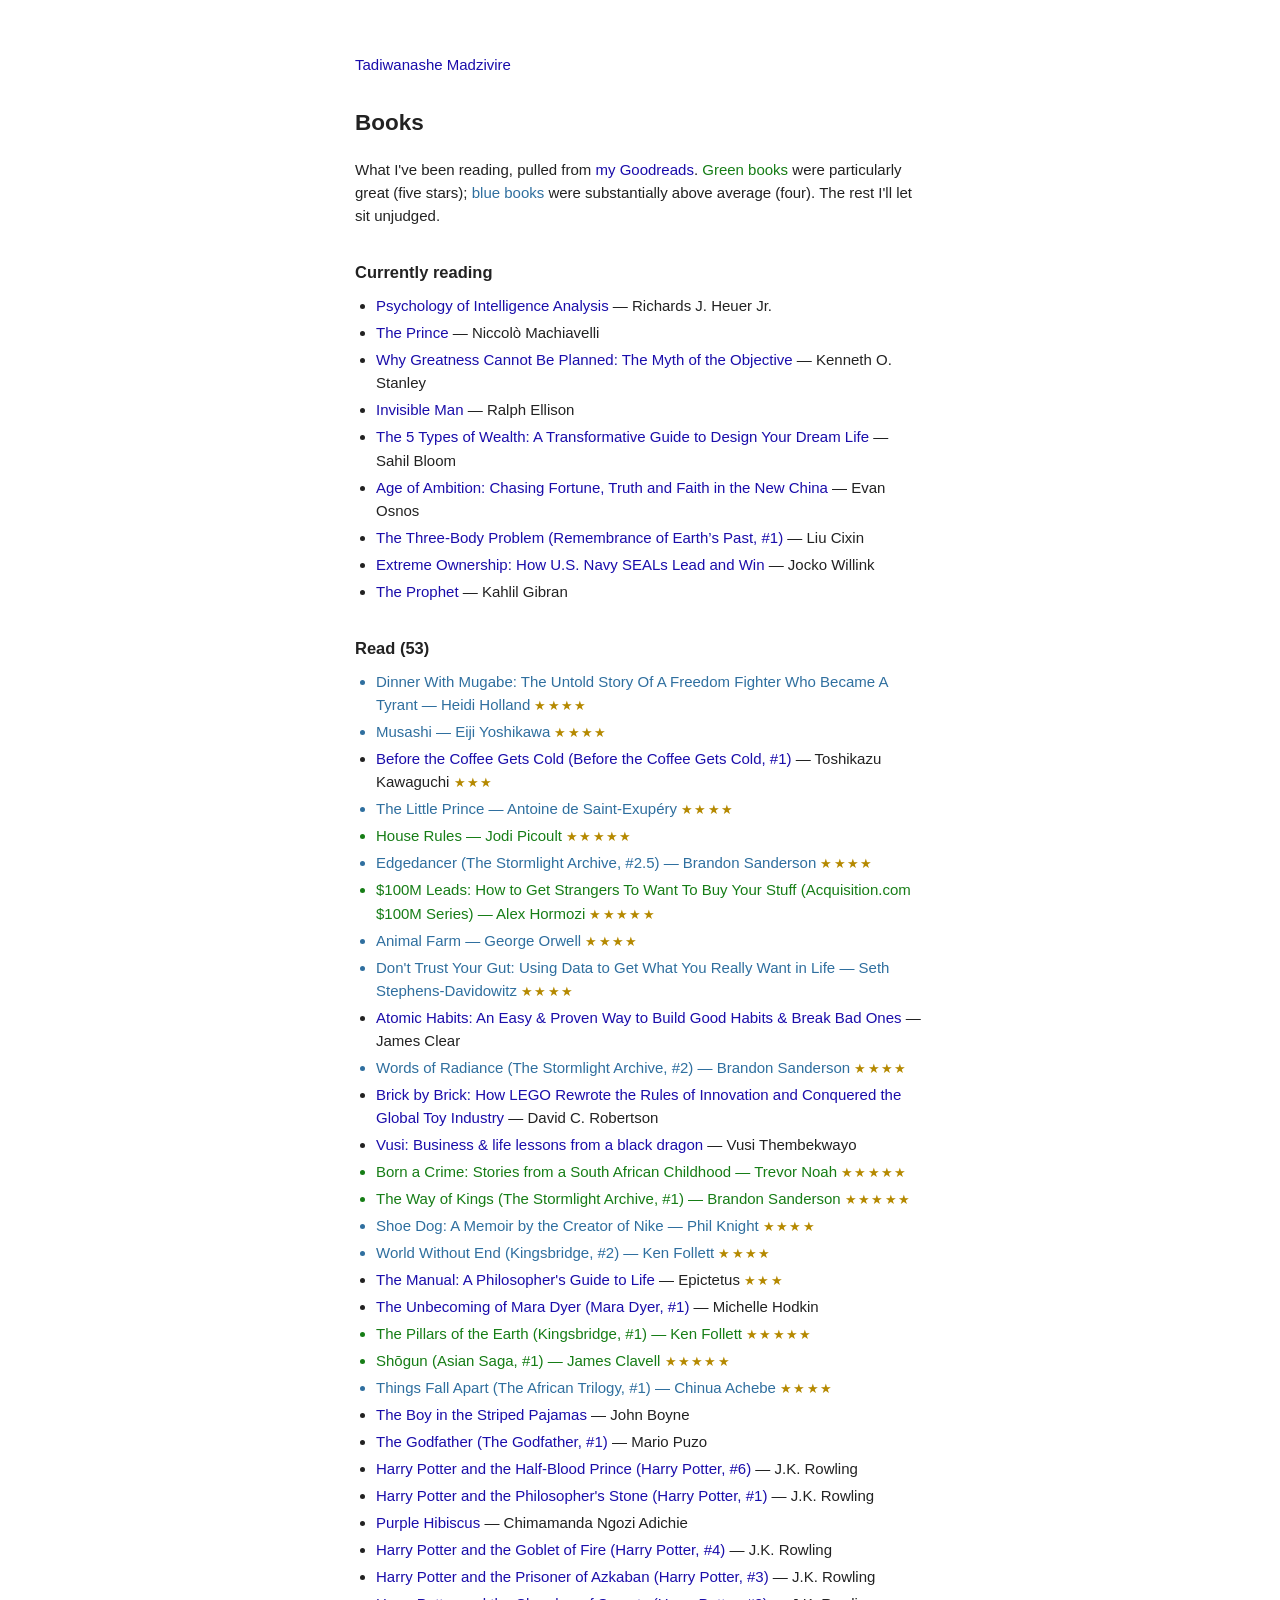
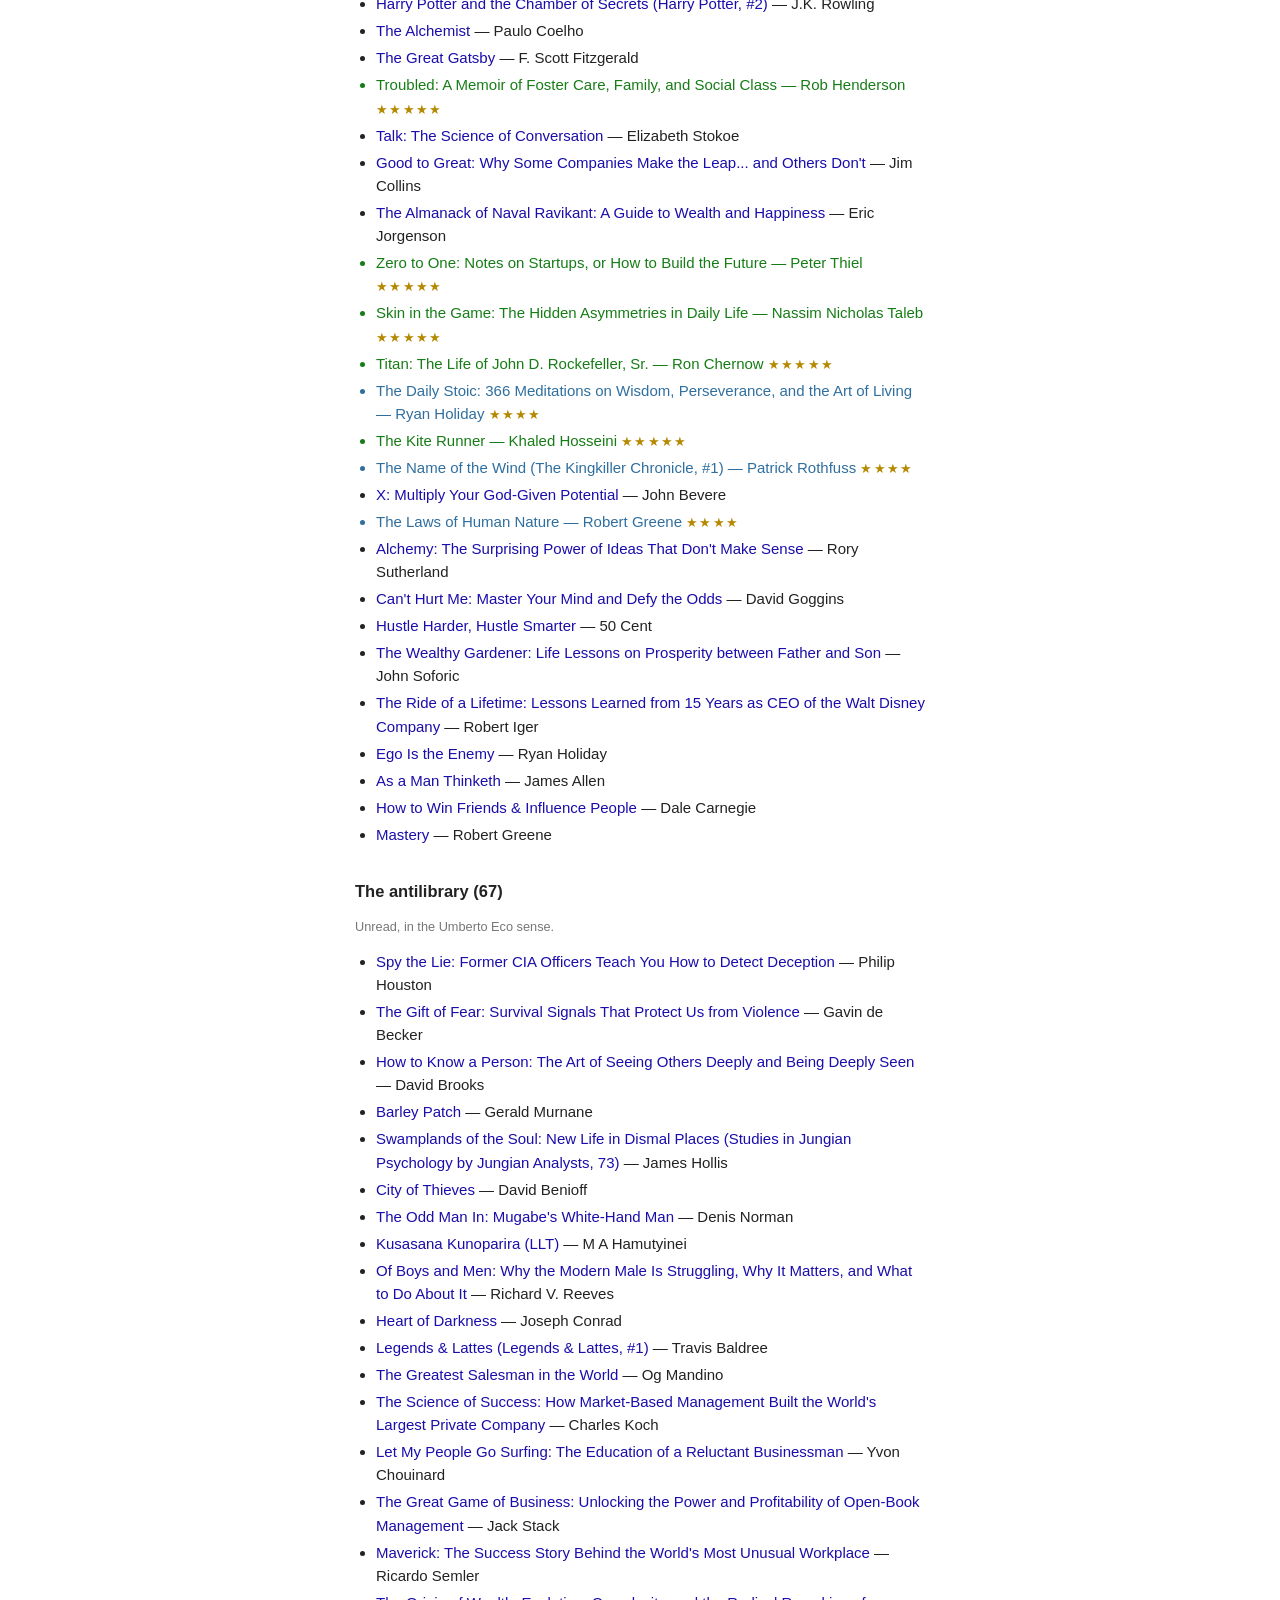
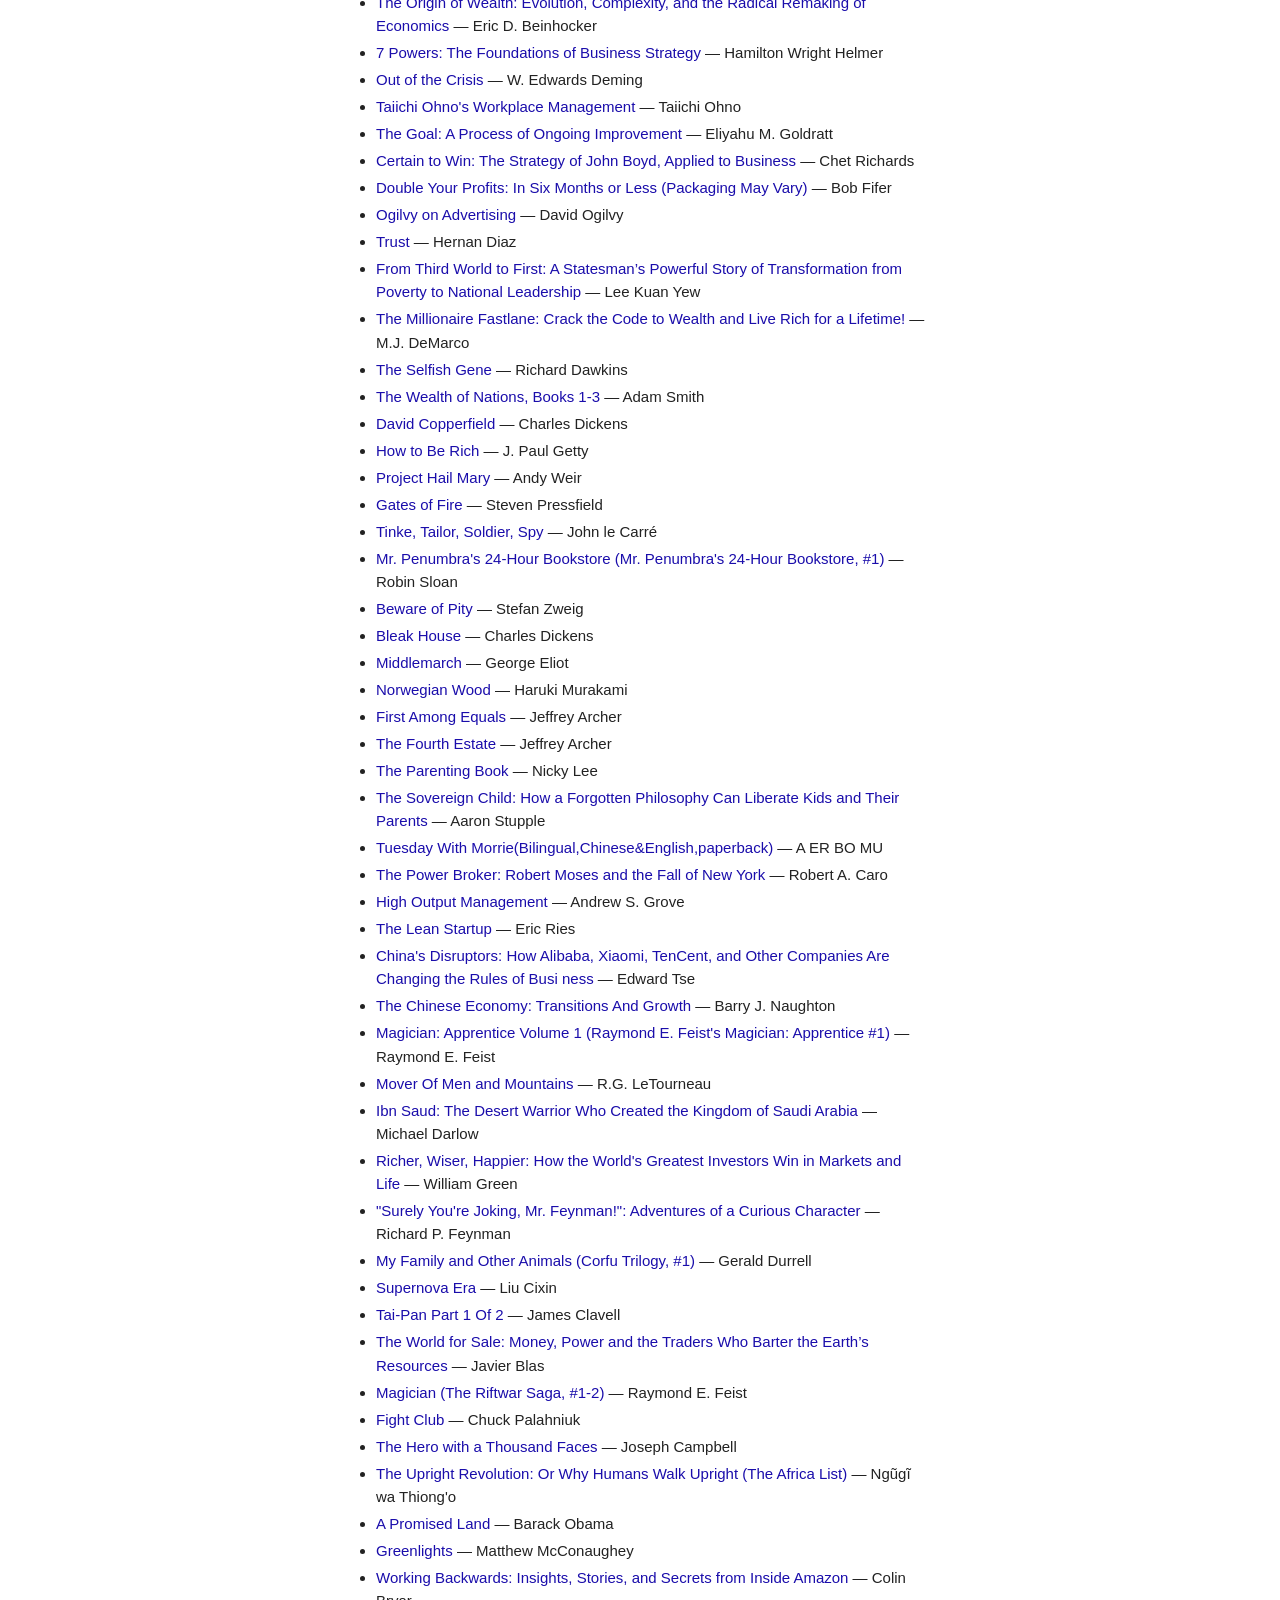
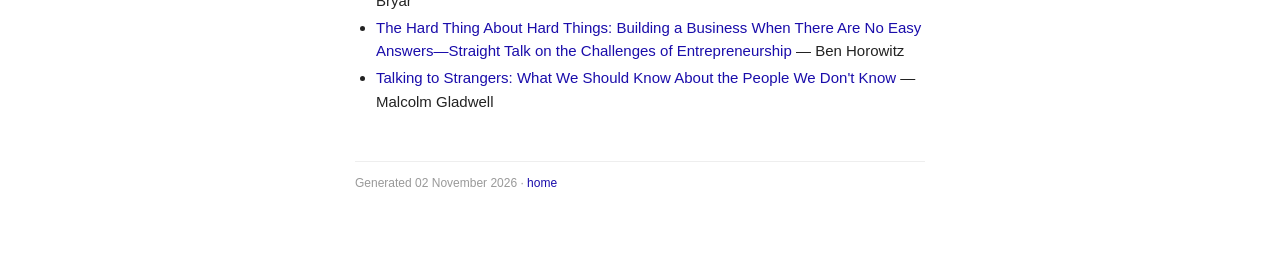
==== books.html @ 4748cb55 "Sync books and writing (2026-11-02)" ====
<!DOCTYPE html>
<html lang="en-GB">
<head>
<meta charset="utf-8">
<meta name="viewport" content="width=device-width, initial-scale=1">
<title>Books — Tadiwanashe Madzivire</title>
<link rel="stylesheet" href="style.css">
</head>
<body>

<nav class="top"><a href="index.html">Tadiwanashe Madzivire</a></nav>

<h1>Books</h1>

<p>What I've been reading, pulled from
<a href="https://www.goodreads.com/user/show/127174249">my Goodreads</a>.
<span class="great">Green books</span> were particularly great (five stars);
<span class="good">blue books</span> were substantially above average (four).
The rest I'll let sit unjudged.</p>

<h2>Currently reading</h2>
<ul>
  <li><a href="https://www.goodreads.com/review/show/8973981768">Psychology of Intelligence Analysis</a> — Richards J. Heuer Jr.</li>
  <li><a href="https://www.goodreads.com/review/show/8781091734">The Prince</a> — Niccolò Machiavelli</li>
  <li><a href="https://www.goodreads.com/review/show/7871934846">Why Greatness Cannot Be Planned: The Myth of the Objective</a> — Kenneth O. Stanley</li>
  <li><a href="https://www.goodreads.com/review/show/7492986045">Invisible Man</a> — Ralph Ellison</li>
  <li><a href="https://www.goodreads.com/review/show/7346918794">The 5 Types of Wealth: A Transformative Guide to Design Your Dream Life</a> — Sahil Bloom</li>
  <li><a href="https://www.goodreads.com/review/show/6925210694">Age of Ambition: Chasing Fortune, Truth and Faith in the New China</a> — Evan Osnos</li>
  <li><a href="https://www.goodreads.com/review/show/6735790141">The Three-Body Problem (Remembrance of Earth’s Past, #1)</a> — Liu Cixin</li>
  <li><a href="https://www.goodreads.com/review/show/6336167547">Extreme Ownership: How U.S. Navy SEALs Lead and Win</a> — Jocko Willink</li>
  <li><a href="https://www.goodreads.com/review/show/6264037893">The Prophet</a> — Kahlil Gibran</li>
</ul>

<h2>Read (53)</h2>
<ul>
  <li class="good"><a href="https://www.goodreads.com/review/show/8764251811">Dinner With Mugabe: The Untold Story Of A Freedom Fighter Who Became A Tyrant</a> — Heidi Holland <span class="stars">★★★★</span></li>
  <li class="good"><a href="https://www.goodreads.com/review/show/6645177226">Musashi</a> — Eiji Yoshikawa <span class="stars">★★★★</span></li>
  <li><a href="https://www.goodreads.com/review/show/6326447157">Before the Coffee Gets Cold (Before the Coffee Gets Cold, #1)</a> — Toshikazu Kawaguchi <span class="stars">★★★</span></li>
  <li class="good"><a href="https://www.goodreads.com/review/show/8206052557">The Little Prince</a> — Antoine de Saint-Exupéry <span class="stars">★★★★</span></li>
  <li class="great"><a href="https://www.goodreads.com/review/show/3719917102">House Rules</a> — Jodi Picoult <span class="stars">★★★★★</span></li>
  <li class="good"><a href="https://www.goodreads.com/review/show/8015131214">Edgedancer (The Stormlight Archive, #2.5)</a> — Brandon Sanderson <span class="stars">★★★★</span></li>
  <li class="great"><a href="https://www.goodreads.com/review/show/7828236819">$100M Leads: How to Get Strangers To Want To Buy Your Stuff (Acquisition.com $100M Series)</a> — Alex Hormozi <span class="stars">★★★★★</span></li>
  <li class="good"><a href="https://www.goodreads.com/review/show/7820831559">Animal Farm</a> — George Orwell <span class="stars">★★★★</span></li>
  <li class="good"><a href="https://www.goodreads.com/review/show/7779521451">Don&#x27;t Trust Your Gut: Using Data to Get What You Really Want in Life</a> — Seth Stephens-Davidowitz <span class="stars">★★★★</span></li>
  <li><a href="https://www.goodreads.com/review/show/7779507240">Atomic Habits: An Easy &amp; Proven Way to Build Good Habits &amp; Break Bad Ones</a> — James Clear</li>
  <li class="good"><a href="https://www.goodreads.com/review/show/7504304637">Words of Radiance (The Stormlight Archive, #2)</a> — Brandon Sanderson <span class="stars">★★★★</span></li>
  <li><a href="https://www.goodreads.com/review/show/7726896529">Brick by Brick: How LEGO Rewrote the Rules of Innovation and Conquered the Global Toy Industry</a> — David C.  Robertson</li>
  <li><a href="https://www.goodreads.com/review/show/7701256451">Vusi: Business &amp; life lessons from a black dragon</a> — Vusi Thembekwayo</li>
  <li class="great"><a href="https://www.goodreads.com/review/show/7701254866">Born a Crime: Stories from a South African Childhood</a> — Trevor Noah <span class="stars">★★★★★</span></li>
  <li class="great"><a href="https://www.goodreads.com/review/show/7351763695">The Way of Kings (The Stormlight Archive, #1)</a> — Brandon Sanderson <span class="stars">★★★★★</span></li>
  <li class="good"><a href="https://www.goodreads.com/review/show/7347766758">Shoe Dog: A Memoir by the Creator of Nike</a> — Phil Knight <span class="stars">★★★★</span></li>
  <li class="good"><a href="https://www.goodreads.com/review/show/7029576863">World Without End (Kingsbridge, #2)</a> — Ken Follett <span class="stars">★★★★</span></li>
  <li><a href="https://www.goodreads.com/review/show/4018353816">The Manual: A Philosopher&#x27;s Guide to Life</a> — Epictetus <span class="stars">★★★</span></li>
  <li><a href="https://www.goodreads.com/review/show/6879095845">The Unbecoming of Mara Dyer (Mara Dyer, #1)</a> — Michelle Hodkin</li>
  <li class="great"><a href="https://www.goodreads.com/review/show/6645176562">The Pillars of the Earth (Kingsbridge, #1)</a> — Ken Follett <span class="stars">★★★★★</span></li>
  <li class="great"><a href="https://www.goodreads.com/review/show/6321017852">Shōgun (Asian Saga, #1)</a> — James Clavell <span class="stars">★★★★★</span></li>
  <li class="good"><a href="https://www.goodreads.com/review/show/6325380341">Things Fall Apart (The African Trilogy, #1)</a> — Chinua Achebe <span class="stars">★★★★</span></li>
  <li><a href="https://www.goodreads.com/review/show/6325407079">The Boy in the Striped Pajamas</a> — John Boyne</li>
  <li><a href="https://www.goodreads.com/review/show/6325402718">The Godfather (The Godfather, #1)</a> — Mario Puzo</li>
  <li><a href="https://www.goodreads.com/review/show/6325400664">Harry Potter and the Half-Blood Prince (Harry Potter, #6)</a> — J.K. Rowling</li>
  <li><a href="https://www.goodreads.com/review/show/6325398514">Harry Potter and the Philosopher&#x27;s Stone (Harry Potter, #1)</a> — J.K. Rowling</li>
  <li><a href="https://www.goodreads.com/review/show/6325381648">Purple Hibiscus</a> — Chimamanda Ngozi Adichie</li>
  <li><a href="https://www.goodreads.com/review/show/6324800616">Harry Potter and the Goblet of Fire (Harry Potter, #4)</a> — J.K. Rowling</li>
  <li><a href="https://www.goodreads.com/review/show/6324800360">Harry Potter and the Prisoner of Azkaban (Harry Potter, #3)</a> — J.K. Rowling</li>
  <li><a href="https://www.goodreads.com/review/show/6324800144">Harry Potter and the Chamber of Secrets (Harry Potter, #2)</a> — J.K. Rowling</li>
  <li><a href="https://www.goodreads.com/review/show/6324799691">The Alchemist</a> — Paulo Coelho</li>
  <li><a href="https://www.goodreads.com/review/show/6324798662">The Great Gatsby</a> — F. Scott Fitzgerald</li>
  <li class="great"><a href="https://www.goodreads.com/review/show/6299370320">Troubled: A Memoir of Foster Care, Family, and Social Class</a> — Rob Henderson <span class="stars">★★★★★</span></li>
  <li><a href="https://www.goodreads.com/review/show/6267665285">Talk: The Science of Conversation</a> — Elizabeth Stokoe</li>
  <li><a href="https://www.goodreads.com/review/show/5368086285">Good to Great: Why Some Companies Make the Leap... and Others Don&#x27;t</a> — Jim Collins</li>
  <li><a href="https://www.goodreads.com/review/show/6267672398">The Almanack of Naval Ravikant: A Guide to Wealth and Happiness</a> — Eric Jorgenson</li>
  <li class="great"><a href="https://www.goodreads.com/review/show/3719908401">Zero to One: Notes on Startups, or How to Build the Future</a> — Peter Thiel <span class="stars">★★★★★</span></li>
  <li class="great"><a href="https://www.goodreads.com/review/show/3719911369">Skin in the Game: The Hidden Asymmetries in Daily Life</a> — Nassim Nicholas Taleb <span class="stars">★★★★★</span></li>
  <li class="great"><a href="https://www.goodreads.com/review/show/3719921391">Titan: The Life of John D. Rockefeller, Sr.</a> — Ron Chernow <span class="stars">★★★★★</span></li>
  <li class="good"><a href="https://www.goodreads.com/review/show/3719925949">The Daily Stoic: 366 Meditations on Wisdom, Perseverance, and the Art of Living</a> — Ryan Holiday <span class="stars">★★★★</span></li>
  <li class="great"><a href="https://www.goodreads.com/review/show/4073583584">The Kite Runner</a> — Khaled Hosseini <span class="stars">★★★★★</span></li>
  <li class="good"><a href="https://www.goodreads.com/review/show/3719964443">The Name of the Wind (The Kingkiller Chronicle, #1)</a> — Patrick Rothfuss <span class="stars">★★★★</span></li>
  <li><a href="https://www.goodreads.com/review/show/3932641783">X: Multiply Your God-Given Potential</a> — John Bevere</li>
  <li class="good"><a href="https://www.goodreads.com/review/show/3719918290">The Laws of Human Nature</a> — Robert Greene <span class="stars">★★★★</span></li>
  <li><a href="https://www.goodreads.com/review/show/3748513283">Alchemy: The Surprising Power of Ideas That Don&#x27;t Make Sense</a> — Rory Sutherland</li>
  <li><a href="https://www.goodreads.com/review/show/3748512717">Can&#x27;t Hurt Me: Master Your Mind and Defy the Odds</a> — David Goggins</li>
  <li><a href="https://www.goodreads.com/review/show/3748512147">Hustle Harder, Hustle Smarter</a> — 50 Cent</li>
  <li><a href="https://www.goodreads.com/review/show/3719962232">The Wealthy Gardener: Life Lessons on Prosperity between Father and Son</a> — John Soforic</li>
  <li><a href="https://www.goodreads.com/review/show/3719961341">The Ride of a Lifetime: Lessons Learned from 15 Years as CEO of the Walt Disney Company</a> — Robert Iger</li>
  <li><a href="https://www.goodreads.com/review/show/3719925427">Ego Is the Enemy</a> — Ryan Holiday</li>
  <li><a href="https://www.goodreads.com/review/show/3719916187">As a Man Thinketh</a> — James Allen</li>
  <li><a href="https://www.goodreads.com/review/show/3719915424">How to Win Friends &amp; Influence People</a> — Dale Carnegie</li>
  <li><a href="https://www.goodreads.com/review/show/3719913754">Mastery</a> — Robert Greene</li>
</ul>

<h2>The antilibrary (67)</h2>
<p class="small muted">Unread, in the Umberto Eco sense.</p>
<ul>
  <li><a href="https://www.goodreads.com/review/show/8973990847">Spy the Lie: Former CIA Officers Teach You How to Detect Deception</a> — Philip Houston</li>
  <li><a href="https://www.goodreads.com/review/show/8973988784">The Gift of Fear: Survival Signals That Protect Us from Violence</a> — Gavin de Becker</li>
  <li><a href="https://www.goodreads.com/review/show/8828642262">How to Know a Person: The Art of Seeing Others Deeply and Being Deeply Seen</a> — David  Brooks</li>
  <li><a href="https://www.goodreads.com/review/show/8823783690">Barley Patch</a> — Gerald Murnane</li>
  <li><a href="https://www.goodreads.com/review/show/8792683309">Swamplands of the Soul: New Life in Dismal Places (Studies in Jungian Psychology by Jungian Analysts, 73)</a> — James Hollis</li>
  <li><a href="https://www.goodreads.com/review/show/8781087569">City of Thieves</a> — David Benioff</li>
  <li><a href="https://www.goodreads.com/review/show/8764437776">The Odd Man In: Mugabe&#x27;s White-Hand Man</a> — Denis Norman</li>
  <li><a href="https://www.goodreads.com/review/show/8347972800">Kusasana Kunoparira (LLT)</a> — M A Hamutyinei</li>
  <li><a href="https://www.goodreads.com/review/show/8312322208">Of Boys and Men: Why the Modern Male Is Struggling, Why It Matters, and What to Do About It</a> — Richard V. Reeves</li>
  <li><a href="https://www.goodreads.com/review/show/8228354792">Heart of Darkness</a> — Joseph Conrad</li>
  <li><a href="https://www.goodreads.com/review/show/8227196077">Legends &amp; Lattes (Legends &amp; Lattes, #1)</a> — Travis Baldree</li>
  <li><a href="https://www.goodreads.com/review/show/7820736864">The Greatest Salesman in the World</a> — Og Mandino</li>
  <li><a href="https://www.goodreads.com/review/show/7820429599">The Science of Success: How Market-Based Management Built the World&#x27;s Largest Private Company</a> — Charles     Koch</li>
  <li><a href="https://www.goodreads.com/review/show/7820420092">Let My People Go Surfing: The Education of a Reluctant Businessman</a> — Yvon Chouinard</li>
  <li><a href="https://www.goodreads.com/review/show/7820418906">The Great Game of Business: Unlocking the Power and Profitability of Open-Book Management</a> — Jack Stack</li>
  <li><a href="https://www.goodreads.com/review/show/7820417816">Maverick: The Success Story Behind the World&#x27;s Most Unusual Workplace</a> — Ricardo Semler</li>
  <li><a href="https://www.goodreads.com/review/show/7820416704">The Origin of Wealth: Evolution, Complexity, and the Radical Remaking of Economics</a> — Eric D. Beinhocker</li>
  <li><a href="https://www.goodreads.com/review/show/7820415493">7 Powers: The Foundations of Business Strategy</a> — Hamilton Wright Helmer</li>
  <li><a href="https://www.goodreads.com/review/show/7820413935">Out of the Crisis</a> — W. Edwards Deming</li>
  <li><a href="https://www.goodreads.com/review/show/7820412417">Taiichi Ohno&#x27;s Workplace Management</a> — Taiichi Ohno</li>
  <li><a href="https://www.goodreads.com/review/show/7820410320">The Goal: A Process of Ongoing Improvement</a> — Eliyahu M. Goldratt</li>
  <li><a href="https://www.goodreads.com/review/show/7820408776">Certain to Win: The Strategy of John Boyd, Applied to Business</a> — Chet Richards</li>
  <li><a href="https://www.goodreads.com/review/show/7820407717">Double Your Profits: In Six Months or Less (Packaging May Vary)</a> — Bob Fifer</li>
  <li><a href="https://www.goodreads.com/review/show/7805468127">Ogilvy on Advertising</a> — David Ogilvy</li>
  <li><a href="https://www.goodreads.com/review/show/7803991980">Trust</a> — Hernan Diaz</li>
  <li><a href="https://www.goodreads.com/review/show/7794782379">From Third World to First: A Statesman’s Powerful Story of Transformation from Poverty to National Leadership</a> — Lee Kuan Yew</li>
  <li><a href="https://www.goodreads.com/review/show/7675316987">The Millionaire Fastlane: Crack the Code to Wealth and Live Rich for a Lifetime!</a> — M.J. DeMarco</li>
  <li><a href="https://www.goodreads.com/review/show/7631638391">The Selfish Gene</a> — Richard Dawkins</li>
  <li><a href="https://www.goodreads.com/review/show/7629944054">The Wealth of Nations, Books 1-3</a> — Adam Smith</li>
  <li><a href="https://www.goodreads.com/review/show/7609966706">David Copperfield</a> — Charles Dickens</li>
  <li><a href="https://www.goodreads.com/review/show/7515765975">How to Be Rich</a> — J. Paul Getty</li>
  <li><a href="https://www.goodreads.com/review/show/7494190359">Project Hail Mary</a> — Andy Weir</li>
  <li><a href="https://www.goodreads.com/review/show/7492918419">Gates of Fire</a> — Steven Pressfield</li>
  <li><a href="https://www.goodreads.com/review/show/7492916452">Tinke, Tailor, Soldier, Spy</a> — John le Carré</li>
  <li><a href="https://www.goodreads.com/review/show/7492901683">Mr. Penumbra&#x27;s 24-Hour Bookstore (Mr. Penumbra&#x27;s 24-Hour Bookstore, #1)</a> — Robin Sloan</li>
  <li><a href="https://www.goodreads.com/review/show/7485304584">Beware of Pity</a> — Stefan Zweig</li>
  <li><a href="https://www.goodreads.com/review/show/7485277493">Bleak House</a> — Charles Dickens</li>
  <li><a href="https://www.goodreads.com/review/show/7485269265">Middlemarch</a> — George Eliot</li>
  <li><a href="https://www.goodreads.com/review/show/7450085549">Norwegian Wood</a> — Haruki Murakami</li>
  <li><a href="https://www.goodreads.com/review/show/7419572463">First Among Equals</a> — Jeffrey Archer</li>
  <li><a href="https://www.goodreads.com/review/show/7419571535">The Fourth Estate</a> — Jeffrey Archer</li>
  <li><a href="https://www.goodreads.com/review/show/7335029541">The Parenting Book</a> — Nicky Lee</li>
  <li><a href="https://www.goodreads.com/review/show/7290407745">The Sovereign Child: How a Forgotten Philosophy Can Liberate Kids and Their Parents</a> — Aaron Stupple</li>
  <li><a href="https://www.goodreads.com/review/show/7020356243">Tuesday With Morrie(Bilingual,Chinese&amp;English,paperback)</a> — A ER BO MU</li>
  <li><a href="https://www.goodreads.com/review/show/6937949957">The Power Broker: Robert Moses and the Fall of New York</a> — Robert A. Caro</li>
  <li><a href="https://www.goodreads.com/review/show/6925183005">High Output Management</a> — Andrew S. Grove</li>
  <li><a href="https://www.goodreads.com/review/show/6925166377">The Lean Startup</a> — Eric Ries</li>
  <li><a href="https://www.goodreads.com/review/show/6848585265">China&#x27;s Disruptors: How Alibaba, Xiaomi, TenCent, and Other Companies Are Changing the Rules of Busi ness</a> — Edward Tse</li>
  <li><a href="https://www.goodreads.com/review/show/6848182764">The Chinese Economy: Transitions And Growth</a> — Barry J. Naughton</li>
  <li><a href="https://www.goodreads.com/review/show/6737420850">Magician: Apprentice Volume 1  (Raymond E. Feist&#x27;s Magician: Apprentice #1)</a> — Raymond E. Feist</li>
  <li><a href="https://www.goodreads.com/review/show/6706595415">Mover Of Men and Mountains</a> — R.G. LeTourneau</li>
  <li><a href="https://www.goodreads.com/review/show/6706290719">Ibn Saud: The Desert Warrior Who Created the Kingdom of Saudi Arabia</a> — Michael Darlow</li>
  <li><a href="https://www.goodreads.com/review/show/6648011179">Richer, Wiser, Happier: How the World&#x27;s Greatest Investors Win in Markets and Life</a> — William                  Green</li>
  <li><a href="https://www.goodreads.com/review/show/6647966238">&quot;Surely You&#x27;re Joking, Mr. Feynman!&quot;: Adventures of a Curious Character</a> — Richard P. Feynman</li>
  <li><a href="https://www.goodreads.com/review/show/6647963285">My Family and Other Animals (Corfu Trilogy, #1)</a> — Gerald Durrell</li>
  <li><a href="https://www.goodreads.com/review/show/6647819779">Supernova Era</a> — Liu Cixin</li>
  <li><a href="https://www.goodreads.com/review/show/6645177366">Tai-Pan  Part 1 Of 2</a> — James Clavell</li>
  <li><a href="https://www.goodreads.com/review/show/6451003817">The World for Sale: Money, Power and the Traders Who Barter the Earth’s Resources</a> — Javier Blas</li>
  <li><a href="https://www.goodreads.com/review/show/6326565393">Magician (The Riftwar Saga, #1-2)</a> — Raymond E. Feist</li>
  <li><a href="https://www.goodreads.com/review/show/6325404987">Fight Club</a> — Chuck Palahniuk</li>
  <li><a href="https://www.goodreads.com/review/show/6267804074">The Hero with a Thousand Faces</a> — Joseph Campbell</li>
  <li><a href="https://www.goodreads.com/review/show/6264039533">The Upright Revolution: Or Why Humans Walk Upright (The Africa List)</a> — Ngũgĩ wa Thiong&#x27;o</li>
  <li><a href="https://www.goodreads.com/review/show/3934383543">A Promised Land</a> — Barack Obama</li>
  <li><a href="https://www.goodreads.com/review/show/3932707831">Greenlights</a> — Matthew McConaughey</li>
  <li><a href="https://www.goodreads.com/review/show/3932649864">Working Backwards: Insights, Stories, and Secrets from Inside Amazon</a> — Colin Bryar</li>
  <li><a href="https://www.goodreads.com/review/show/3719908923">The Hard Thing About Hard Things: Building a Business When There Are No Easy Answers―Straight Talk on the Challenges of Entrepreneurship</a> — Ben Horowitz</li>
  <li><a href="https://www.goodreads.com/review/show/3719908522">Talking to Strangers: What We Should Know About the People We Don&#x27;t Know</a> — Malcolm Gladwell</li>
</ul>

<footer>Generated 02 November 2026 ·
<a href="index.html">home</a></footer>

</body>
</html>
---- style.css ----
/* tadimadz.com — minimal, in the spirit of patrickcollison.com */

body {
  font-family: "Helvetica Neue", Helvetica, Arial, sans-serif;
  font-size: 15px;
  line-height: 1.55;
  color: #222;
  background: #fff;
  max-width: 38em;
  margin: 0 auto;
  padding: 3.5em 1.5em 4em;
}

h1 {
  font-size: 1.5em;
  font-weight: 600;
  margin: 0 0 0.75em;
}

h2 {
  font-size: 1.1em;
  font-weight: 600;
  margin: 2em 0 0.5em;
}

a {
  color: #1a0dab;
  text-decoration: none;
}

a:hover {
  text-decoration: underline;
}

ul {
  padding-left: 1.4em;
  margin: 0.5em 0 1.5em;
}

li {
  margin: 0.25em 0;
}

.muted {
  color: #777;
}

.small {
  font-size: 0.85em;
}

/* Book annotations, Collison-style */
.great,
.great a {
  color: #167d16; /* particularly great — five stars */
}

.good,
.good a {
  color: #2f6f9f; /* substantially above average — four stars */
}

.stars {
  color: #b58900;
  font-size: 0.85em;
  letter-spacing: 0.1em;
  white-space: nowrap;
}

.date {
  color: #999;
  font-size: 0.85em;
}

.source {
  color: #999;
  font-size: 0.8em;
}

nav.top {
  margin-bottom: 2em;
}

nav.top a {
  margin-right: 1em;
}

footer {
  margin-top: 4em;
  padding-top: 1em;
  border-top: 1px solid #eee;
  color: #999;
  font-size: 0.8em;
}
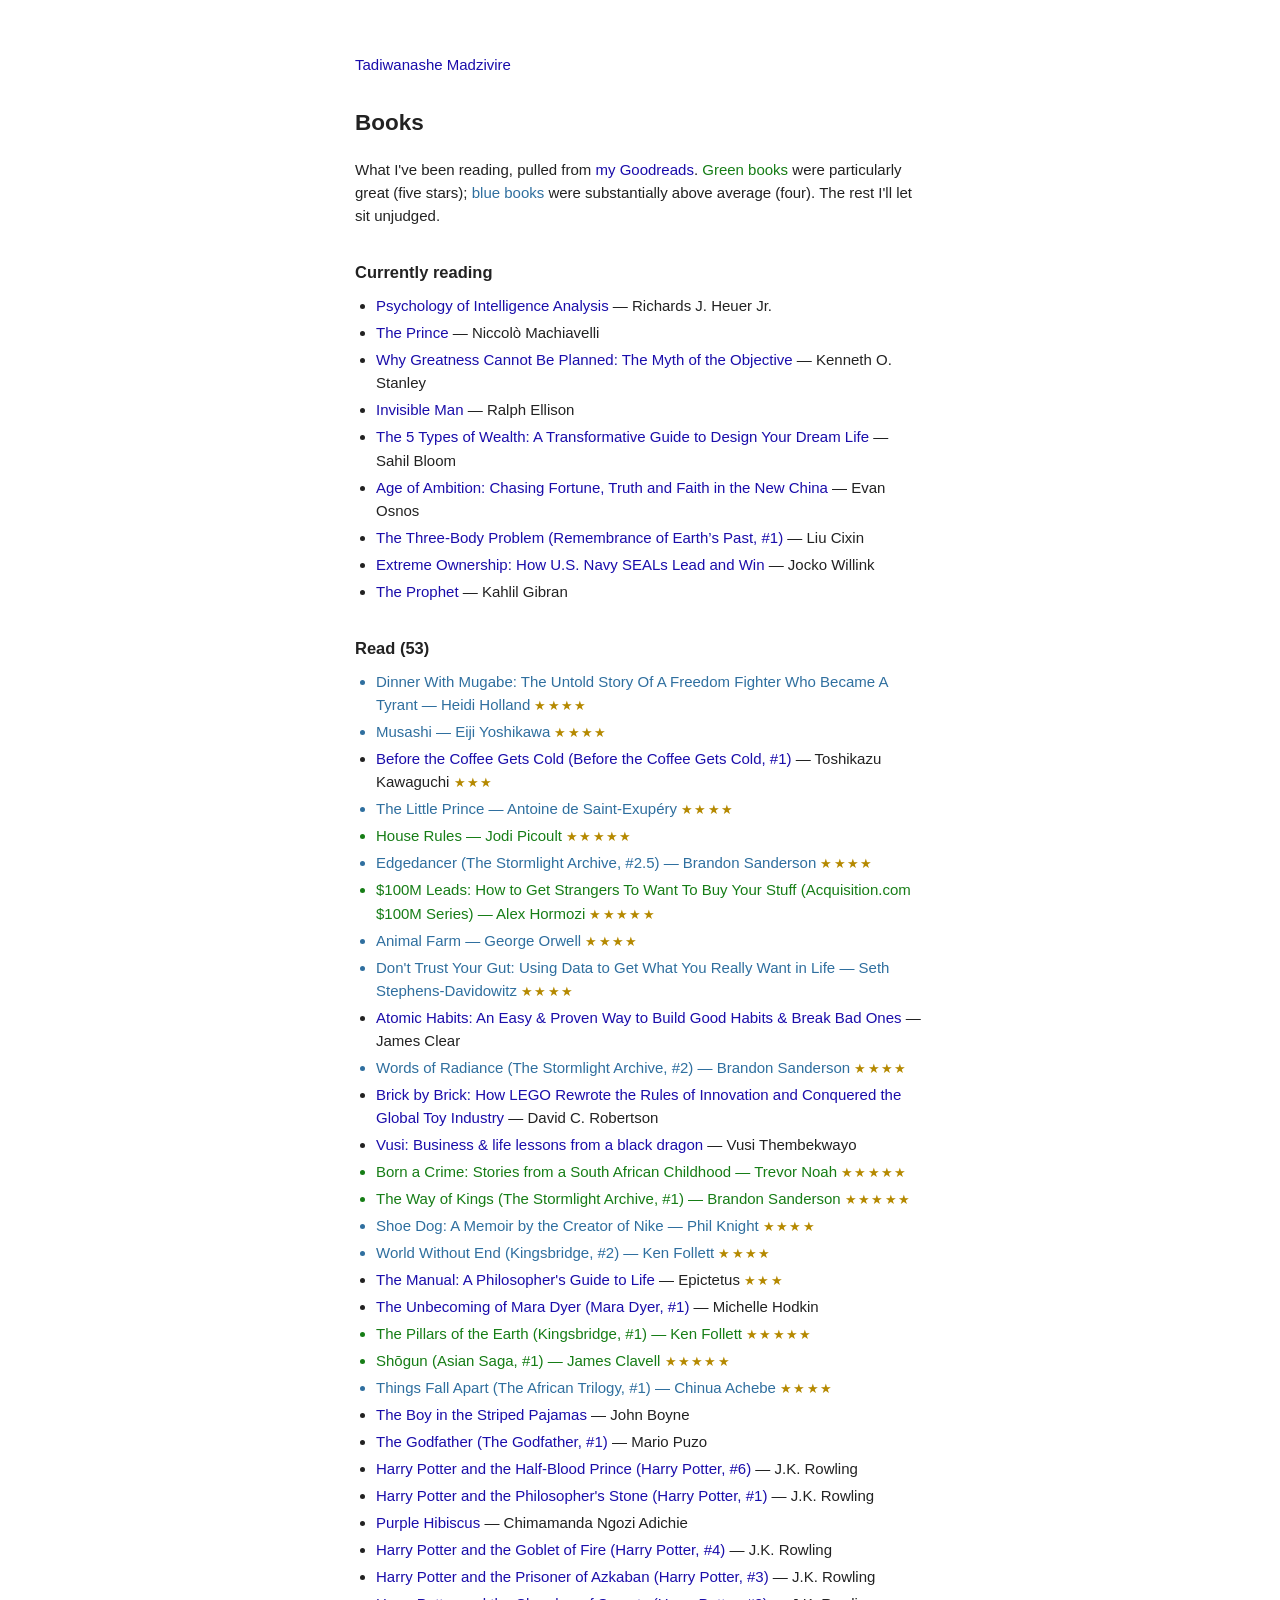
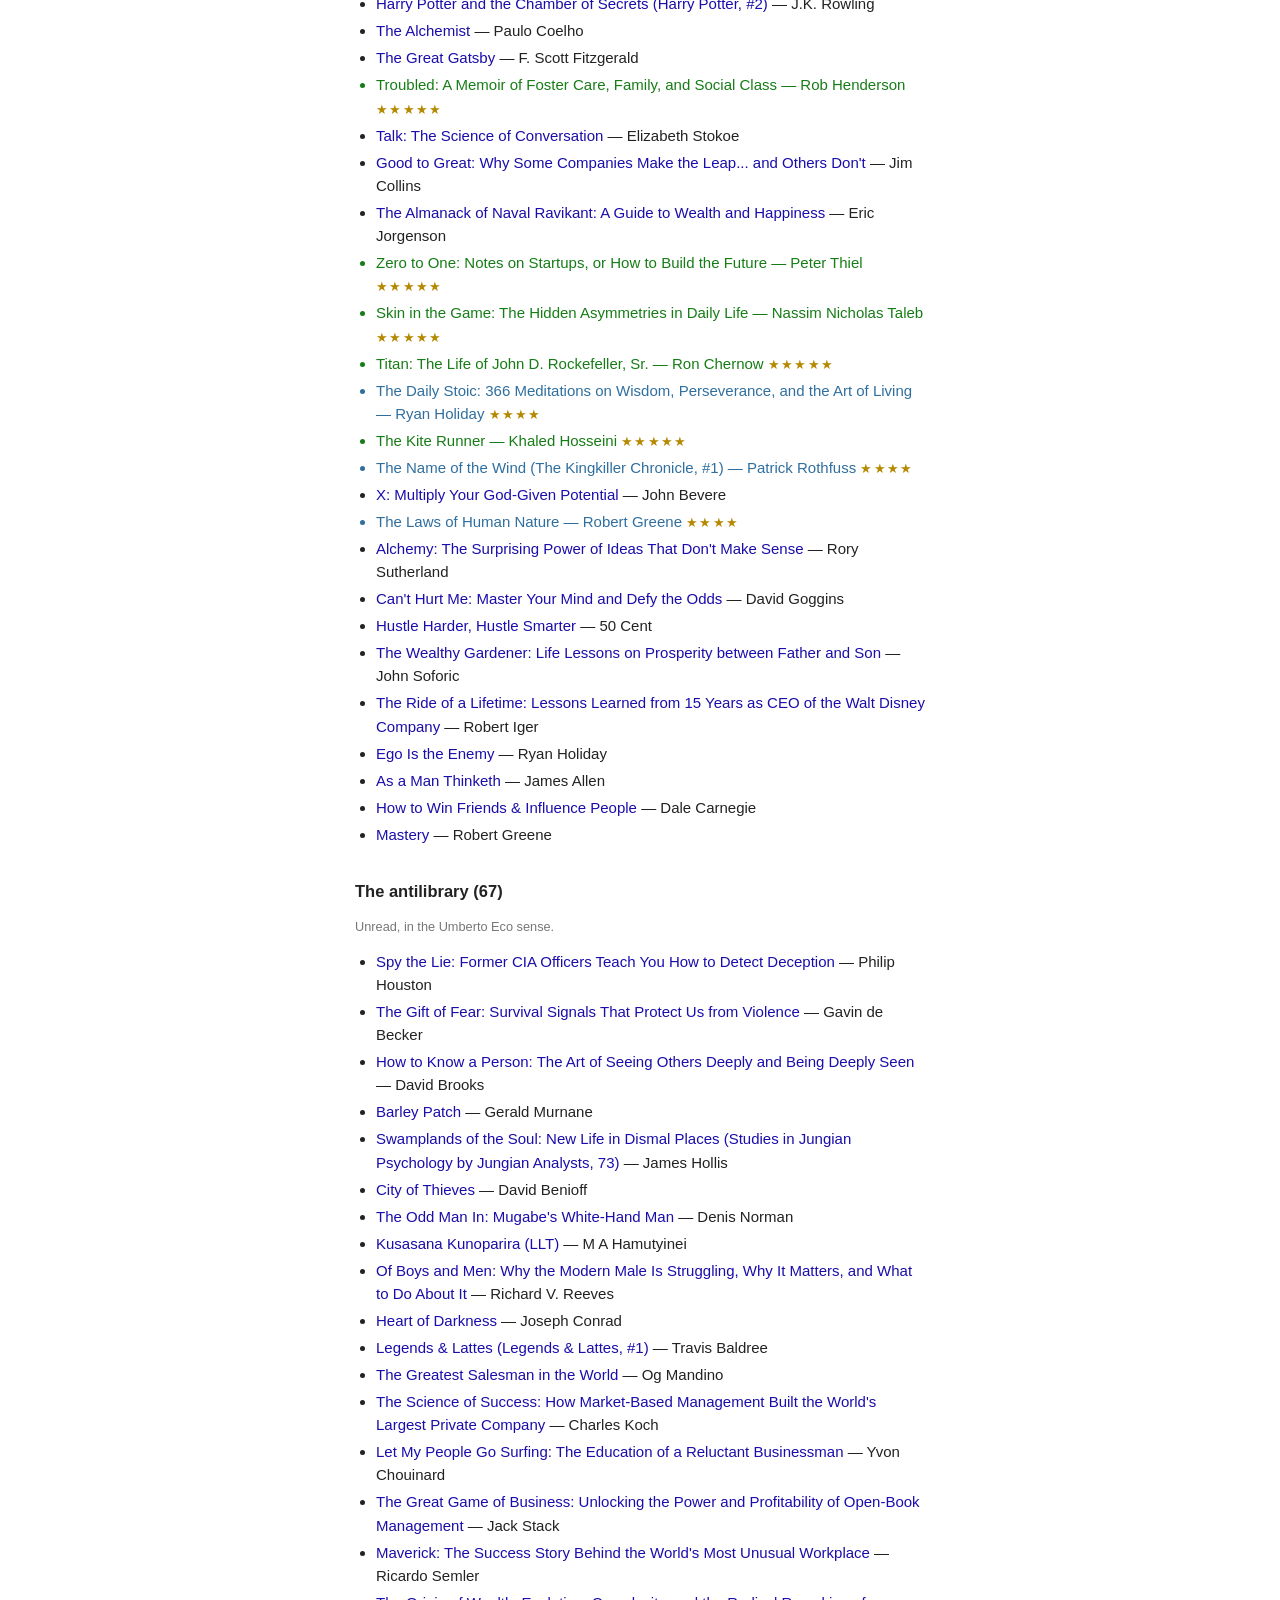
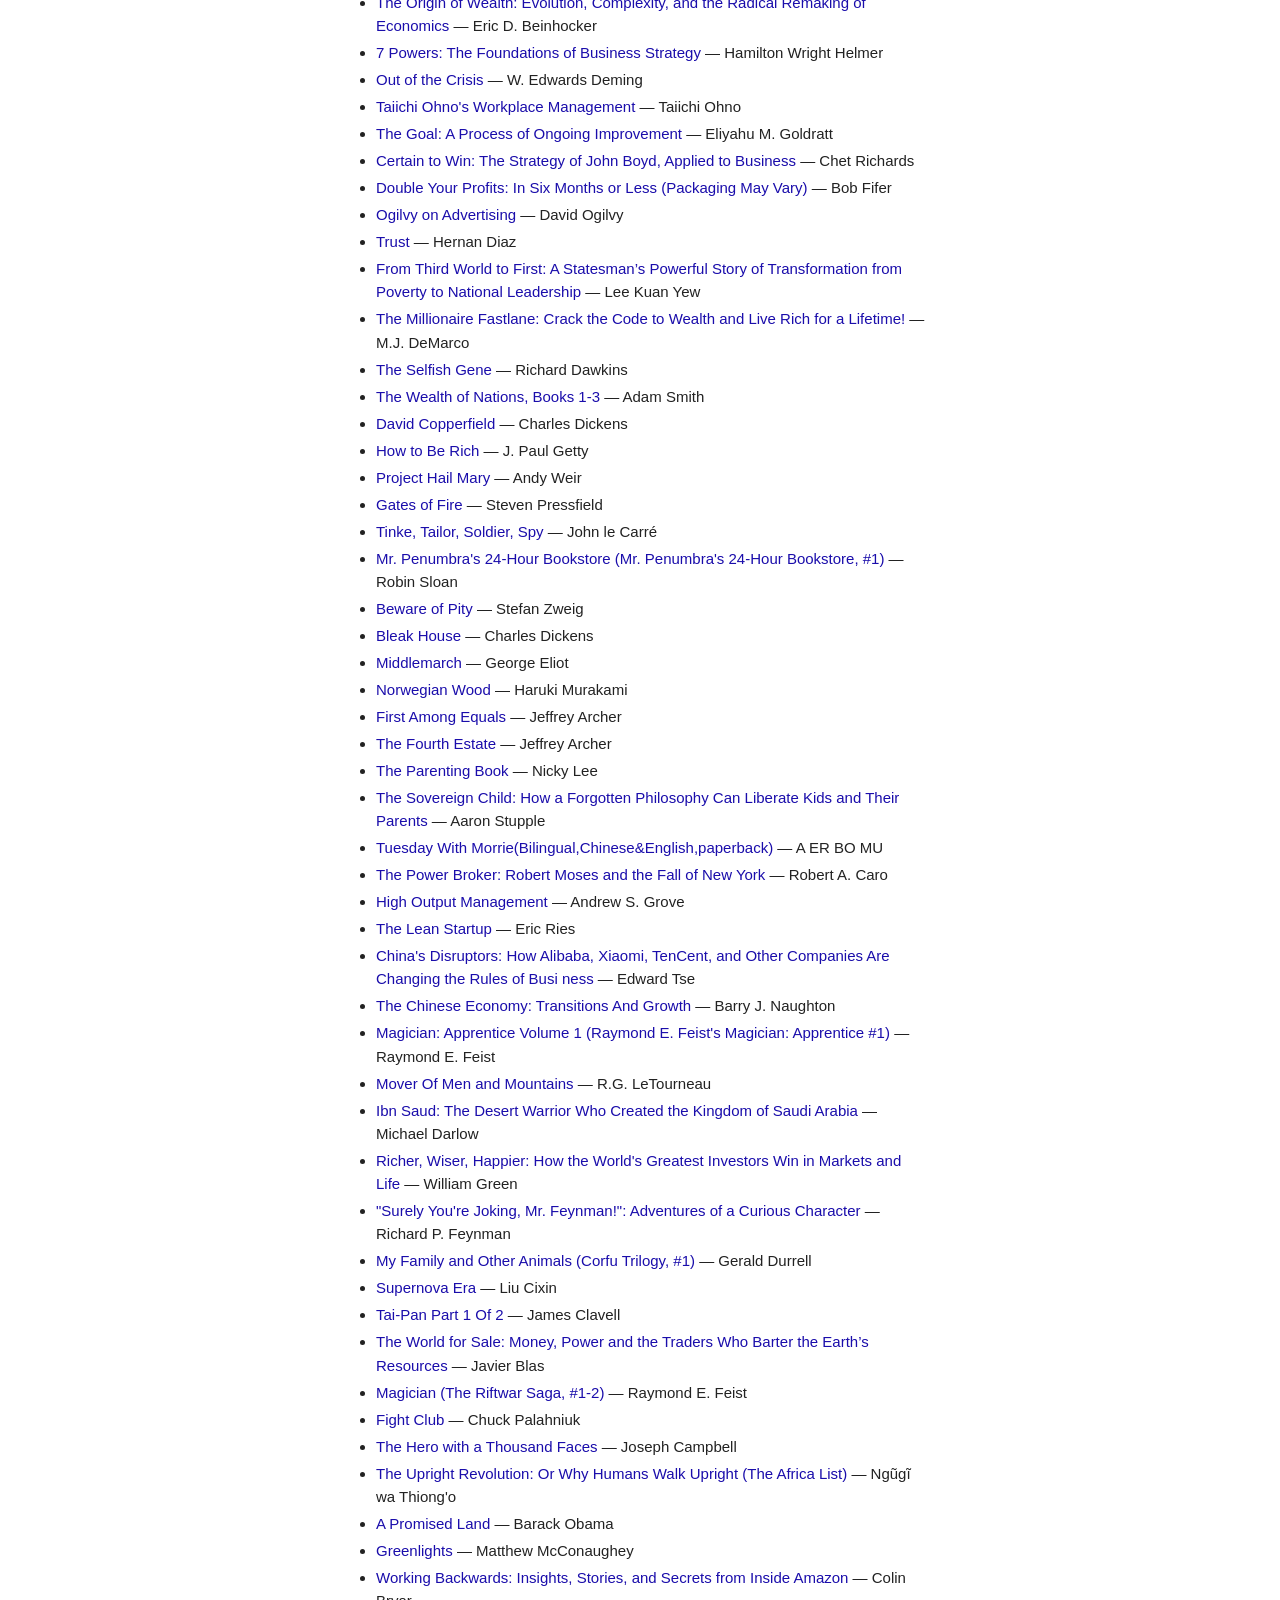
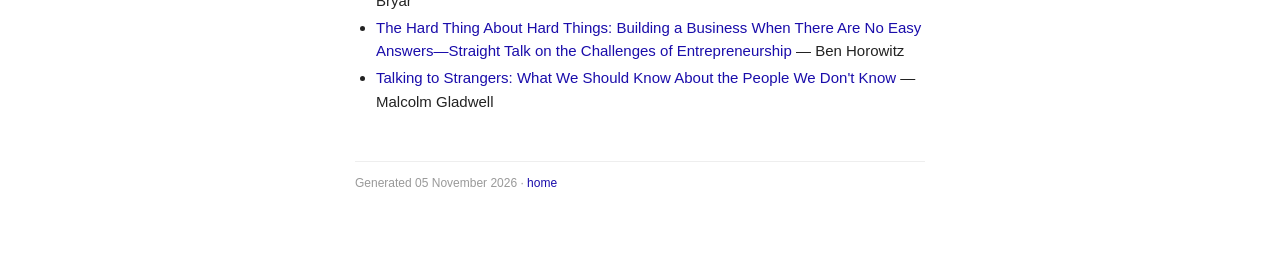
==== commit 40cd20e5: "Sync books and writing (2026-11-05)" ====
--- a/books.html
+++ b/books.html
@@ -160,7 +160,7 @@
   <li><a href="https://www.goodreads.com/review/show/3719908522">Talking to Strangers: What We Should Know About the People We Don&#x27;t Know</a> — Malcolm Gladwell</li>
 </ul>
 
-<footer>Generated 02 November 2026 ·
+<footer>Generated 05 November 2026 ·
 <a href="index.html">home</a></footer>
 
 </body>
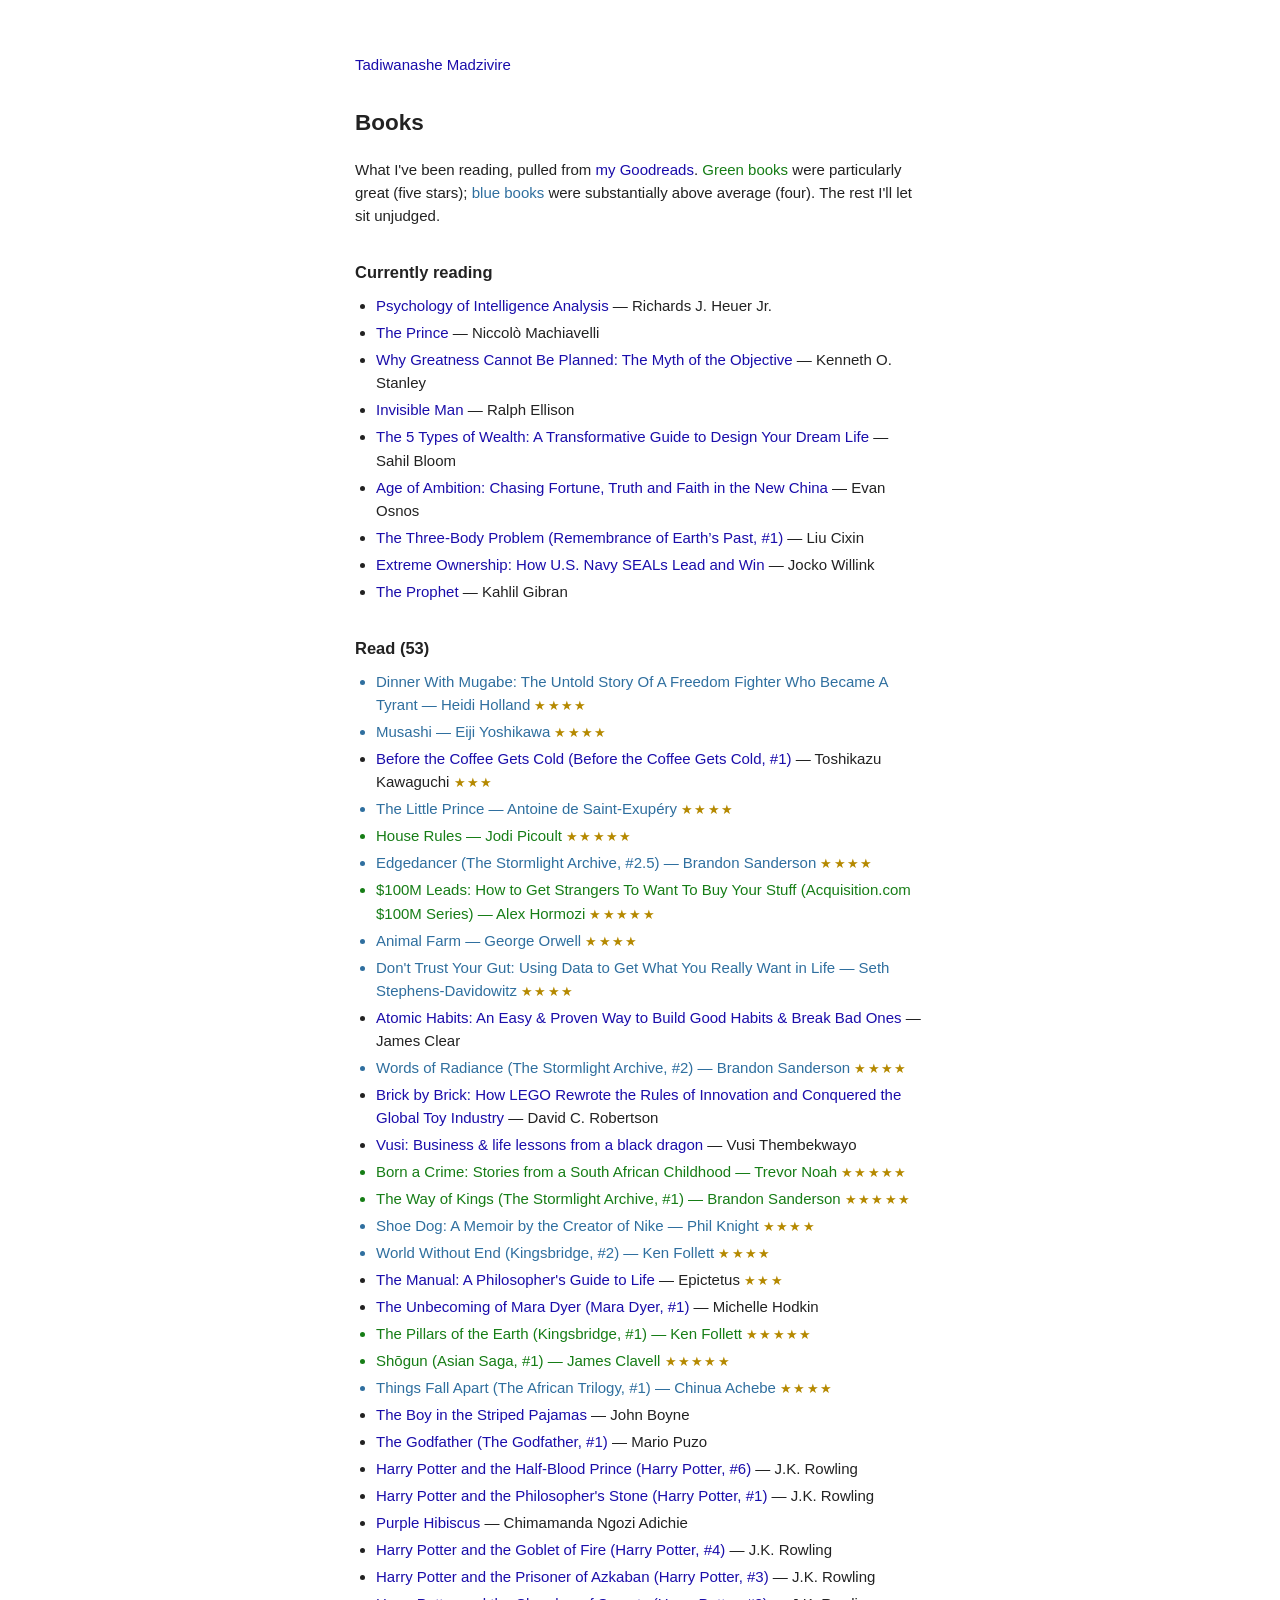
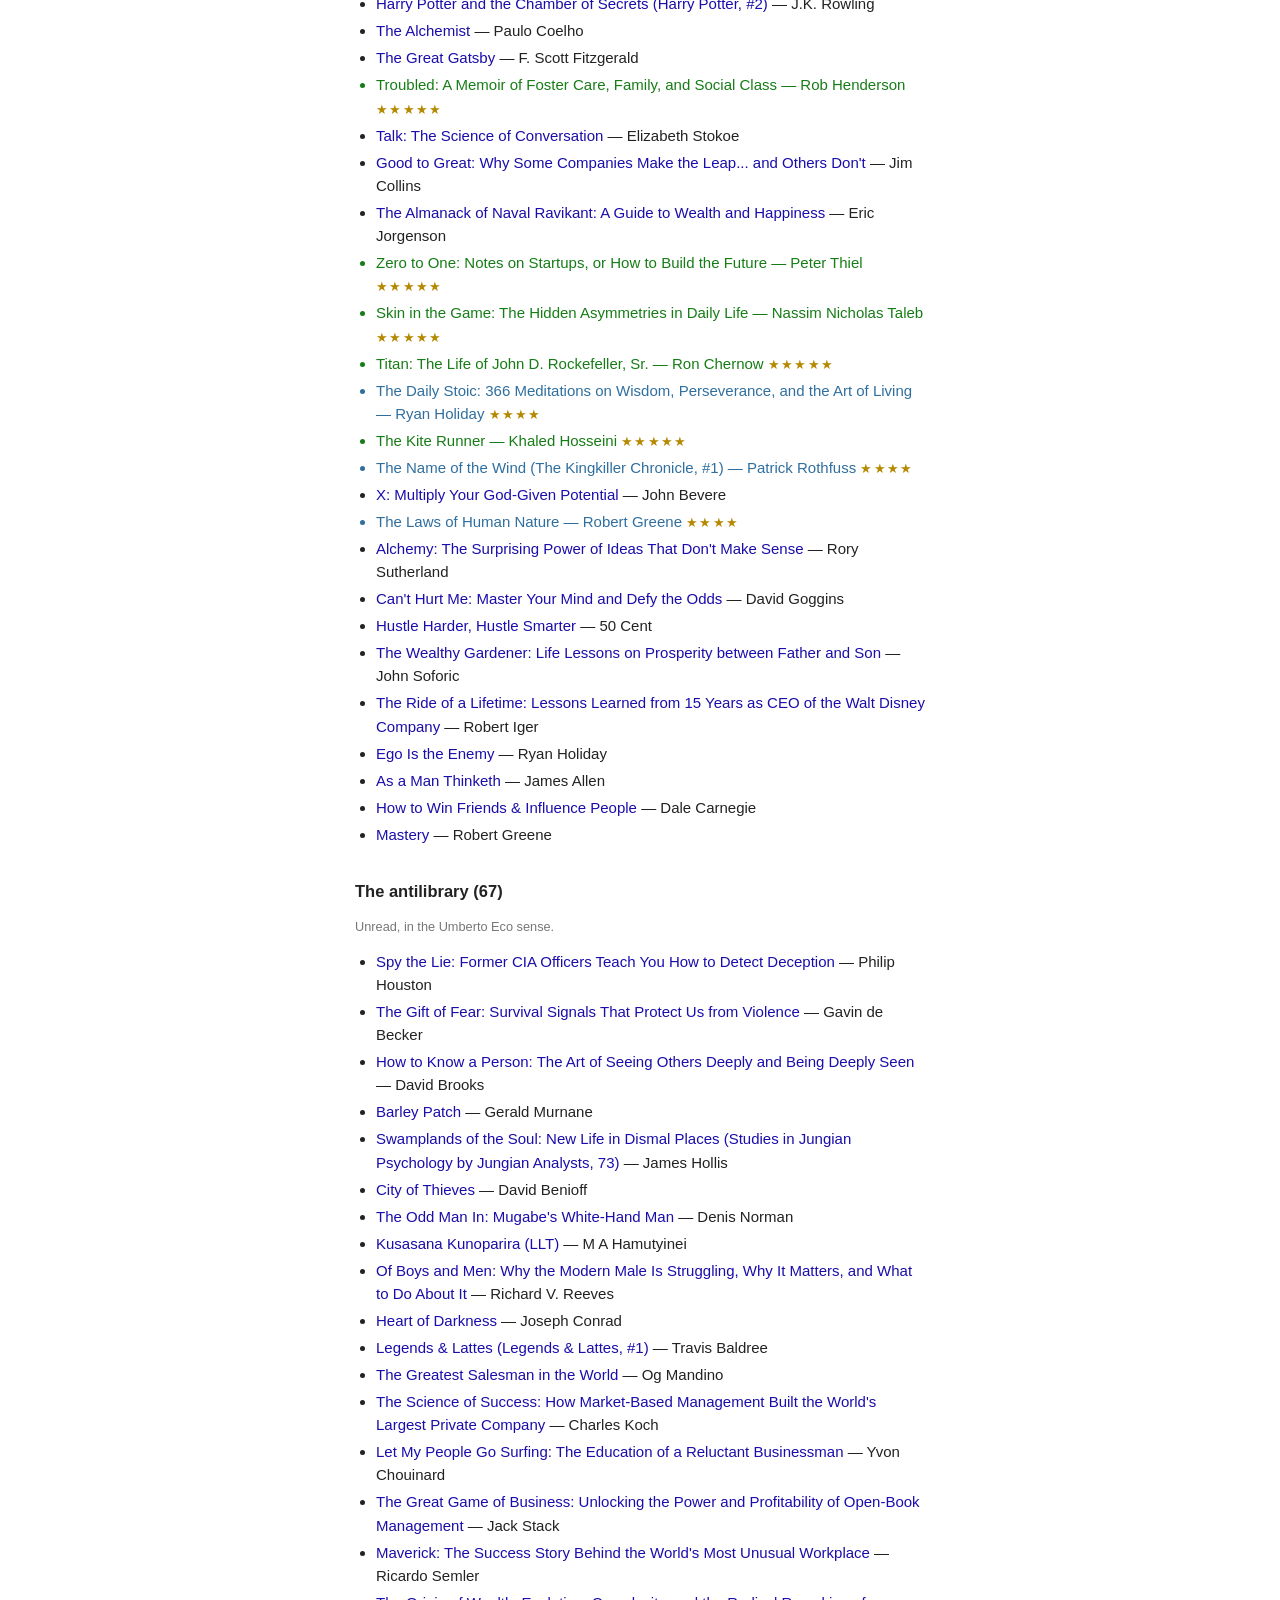
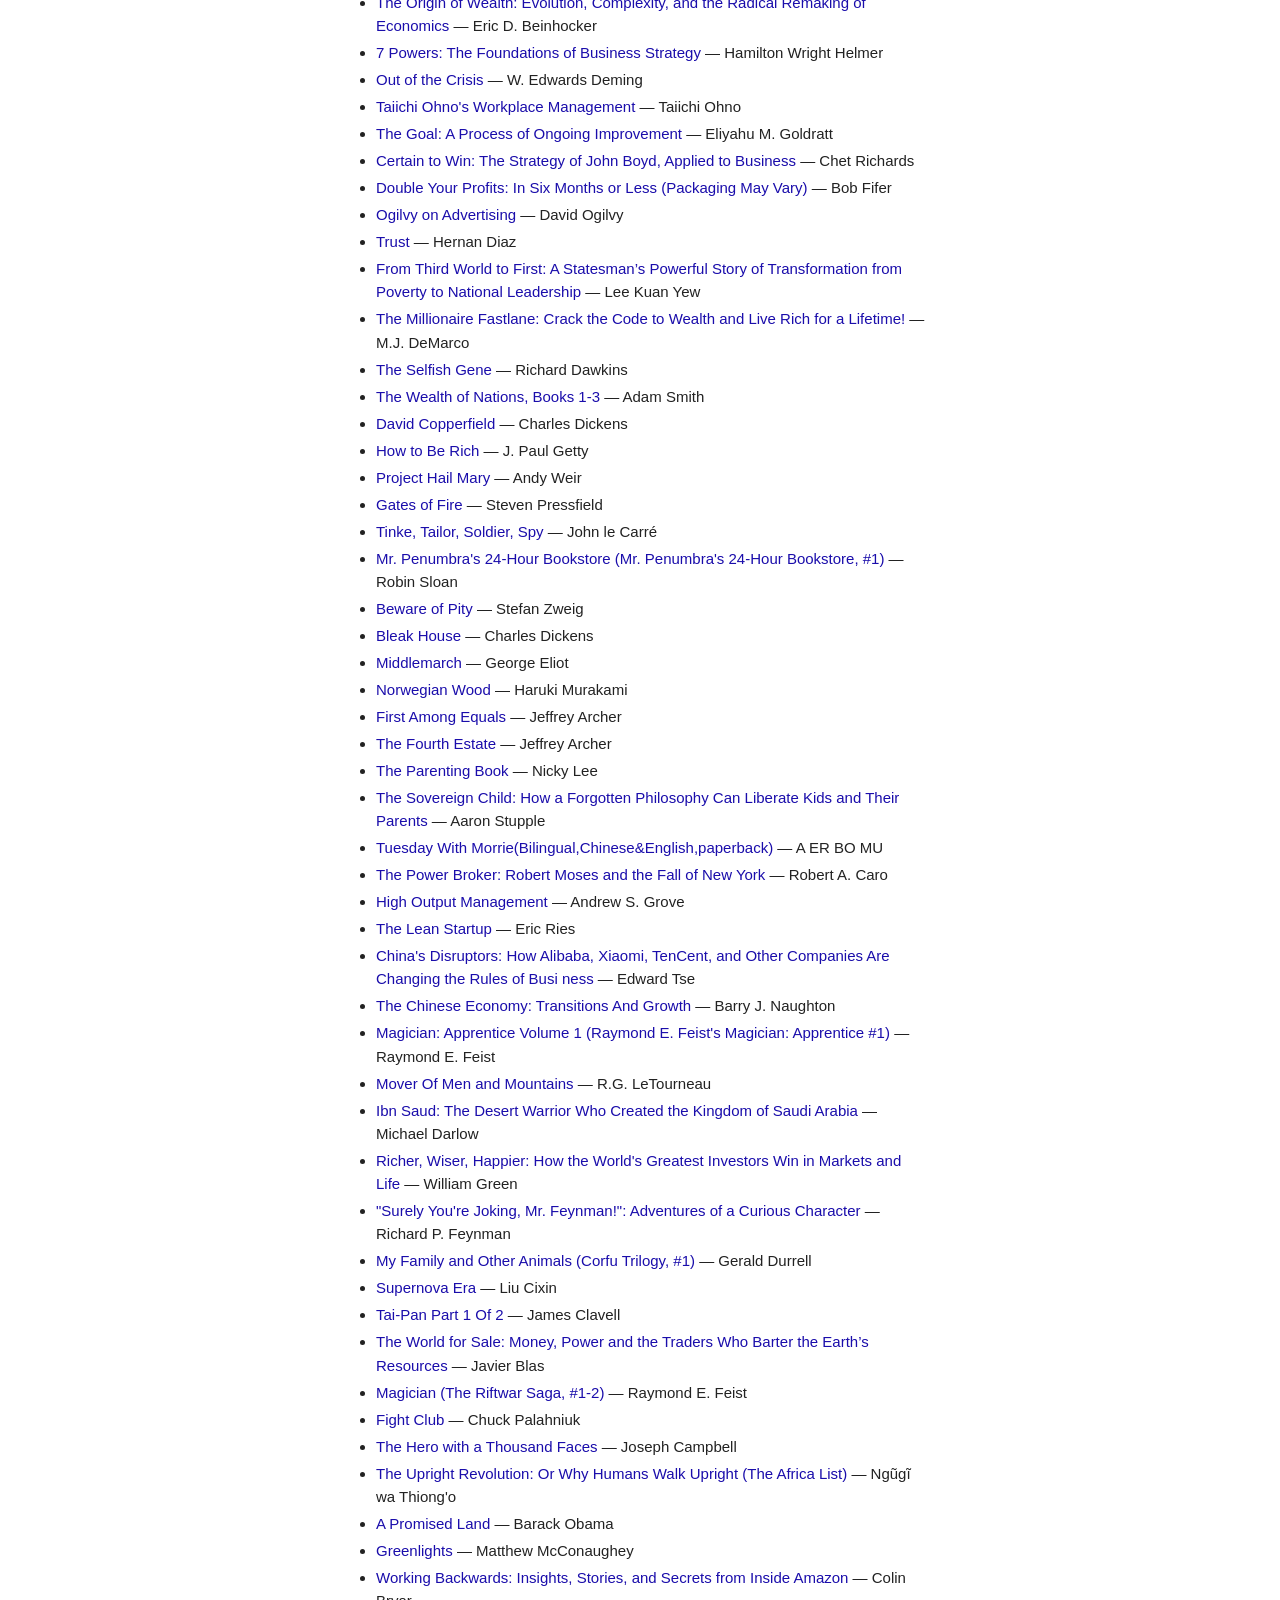
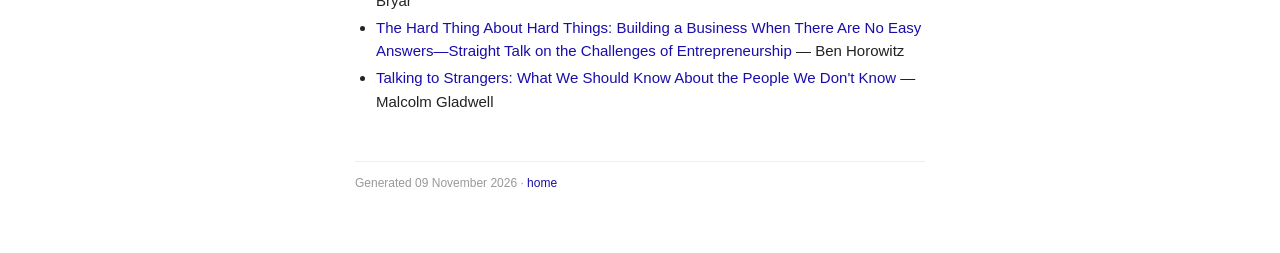
==== commit bb69c492: "Sync books and writing (2026-11-09)" ====
--- a/books.html
+++ b/books.html
@@ -160,7 +160,7 @@
   <li><a href="https://www.goodreads.com/review/show/3719908522">Talking to Strangers: What We Should Know About the People We Don&#x27;t Know</a> — Malcolm Gladwell</li>
 </ul>
 
-<footer>Generated 05 November 2026 ·
+<footer>Generated 09 November 2026 ·
 <a href="index.html">home</a></footer>
 
 </body>
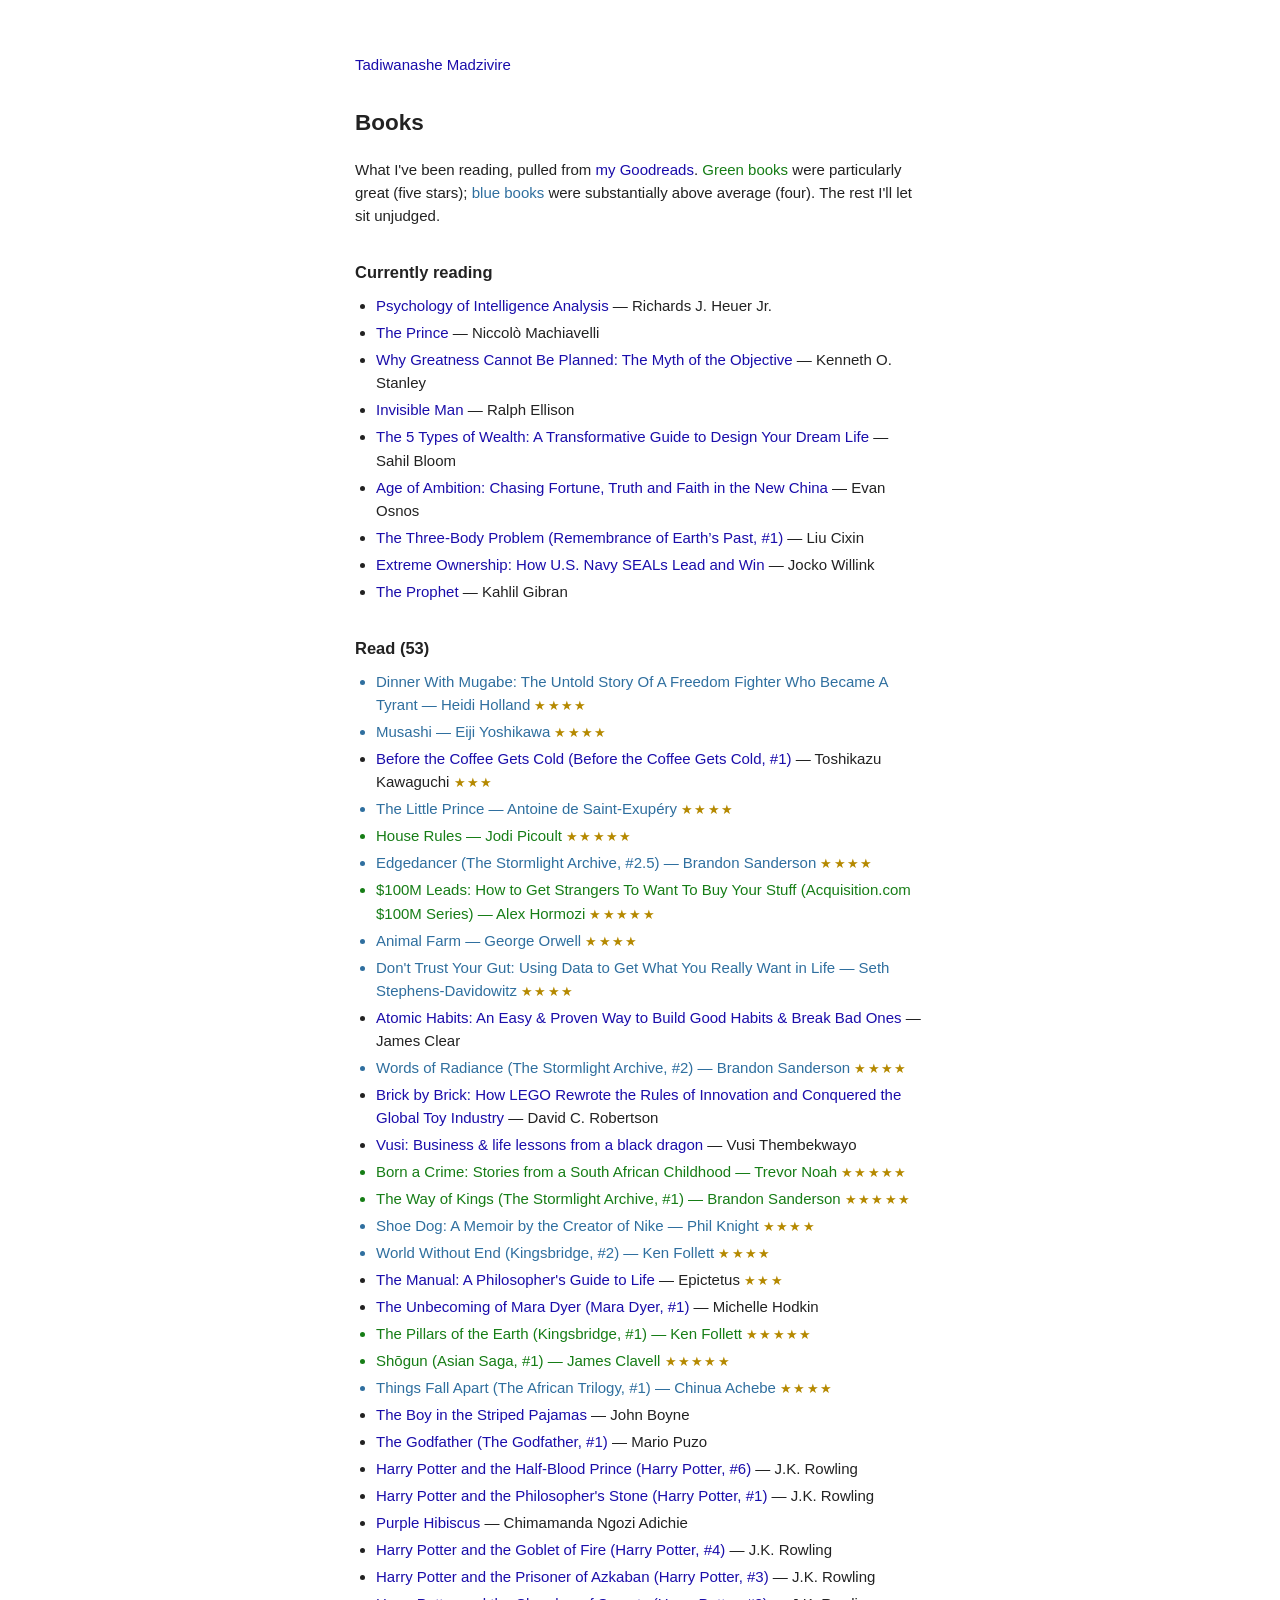
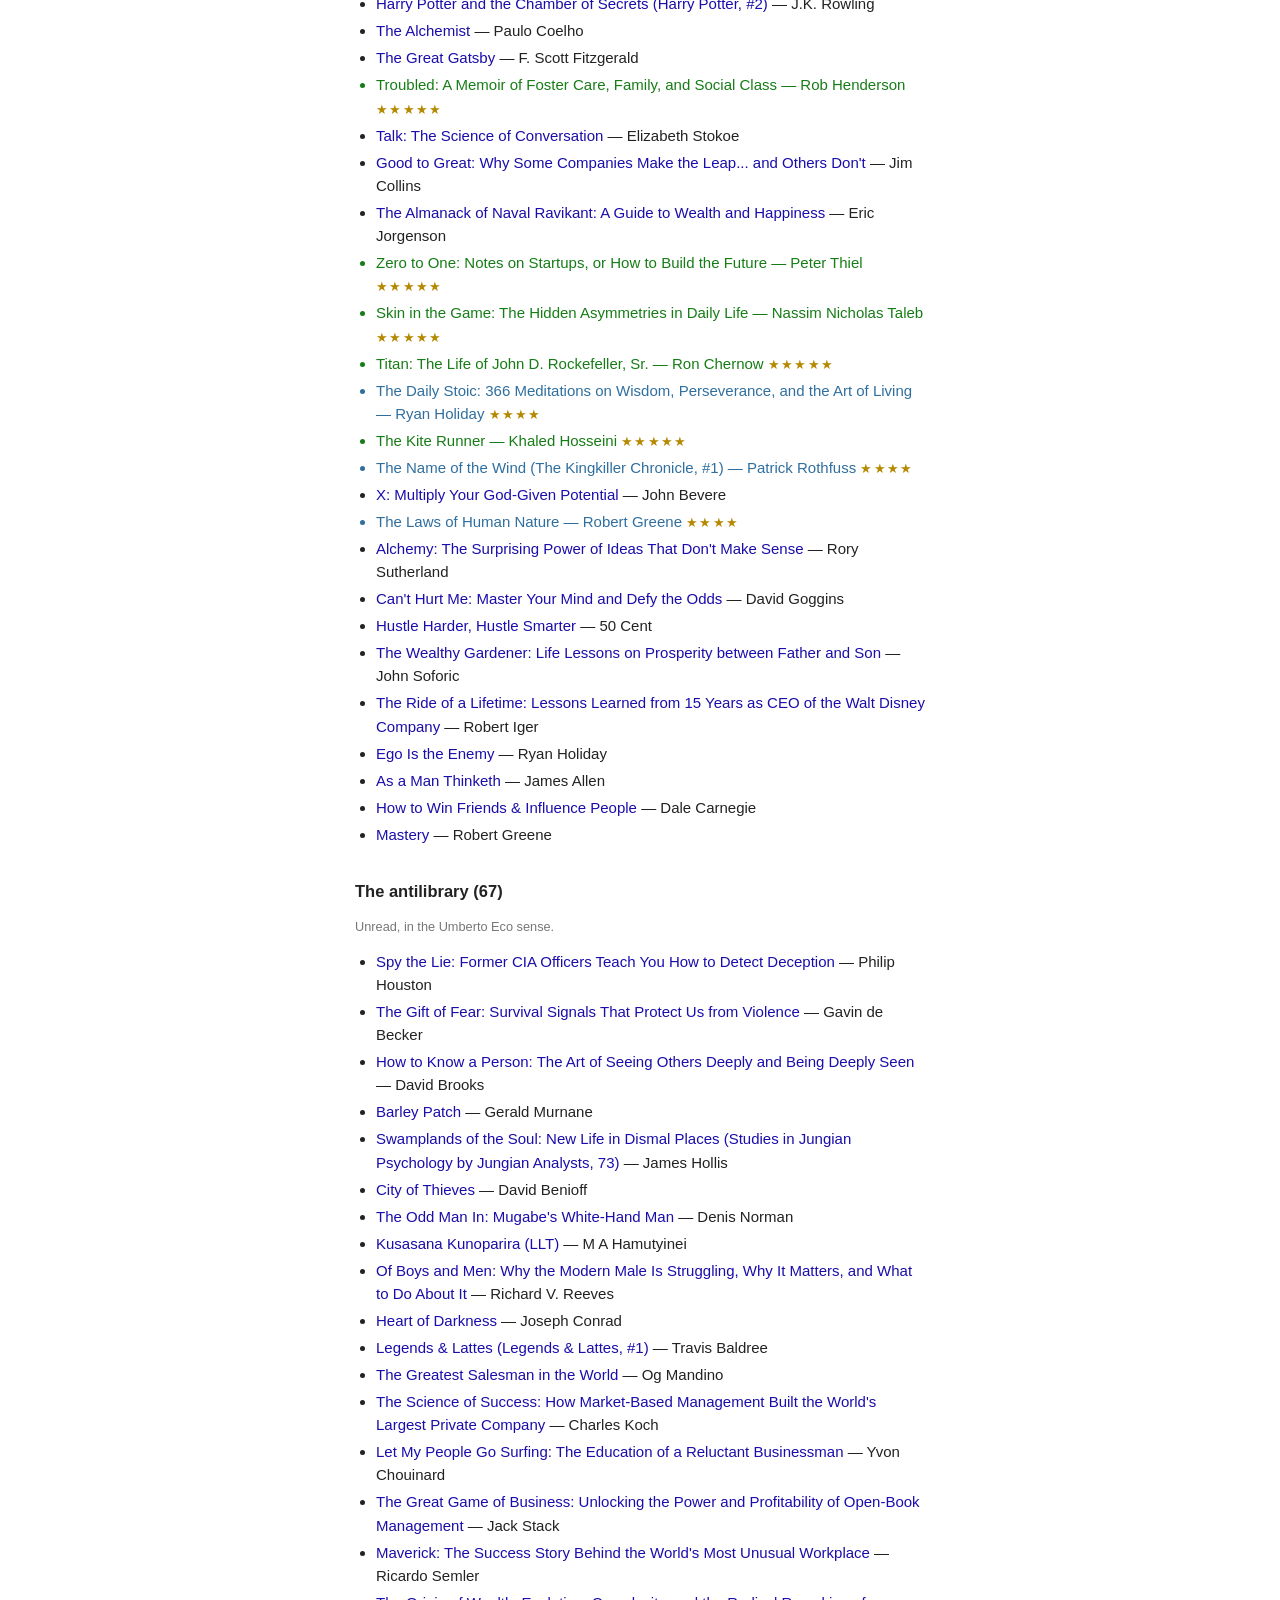
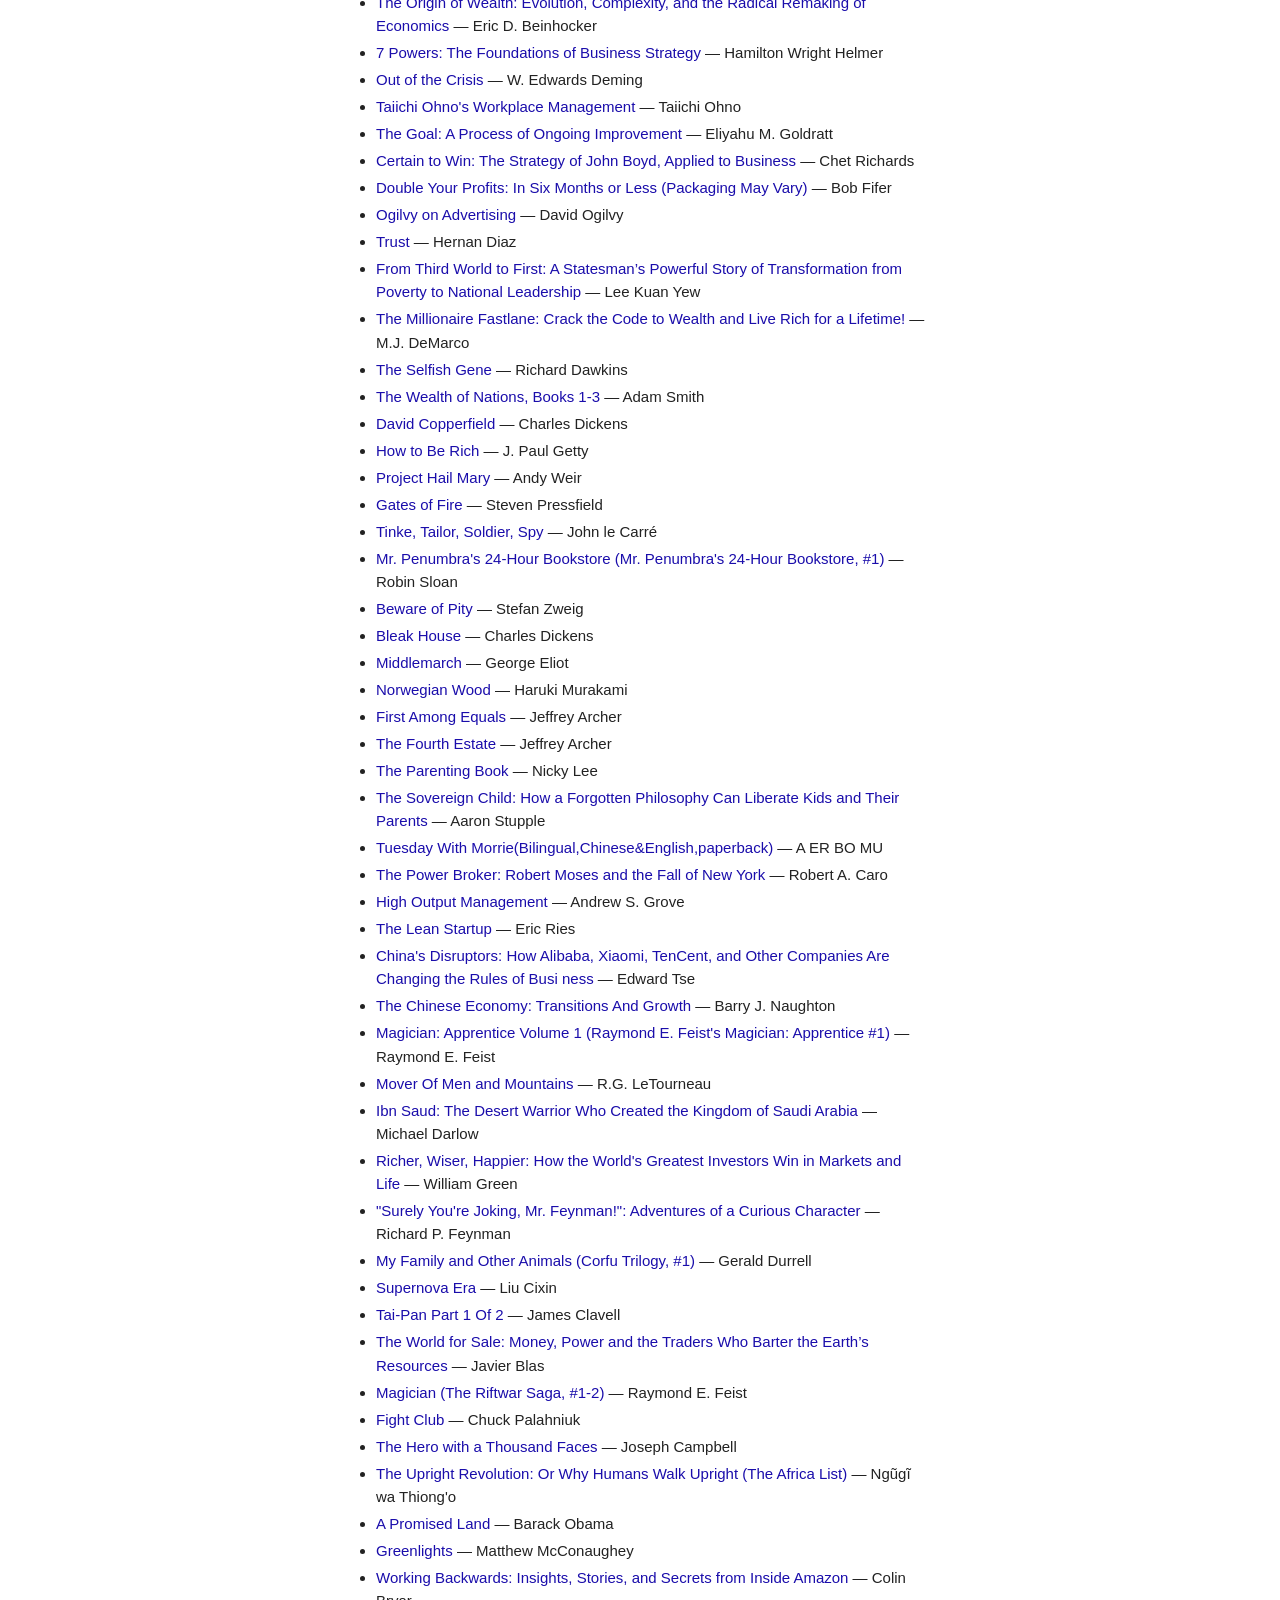
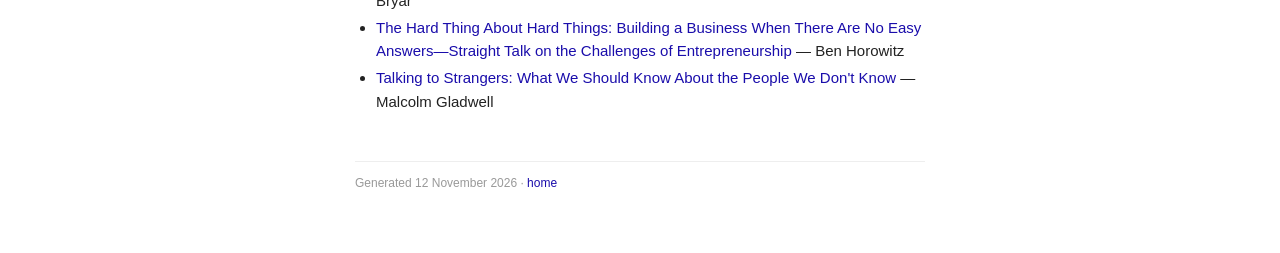
==== commit 4e06470f: "Sync books and writing (2026-11-12)" ====
--- a/books.html
+++ b/books.html
@@ -160,7 +160,7 @@
   <li><a href="https://www.goodreads.com/review/show/3719908522">Talking to Strangers: What We Should Know About the People We Don&#x27;t Know</a> — Malcolm Gladwell</li>
 </ul>
 
-<footer>Generated 09 November 2026 ·
+<footer>Generated 12 November 2026 ·
 <a href="index.html">home</a></footer>
 
 </body>
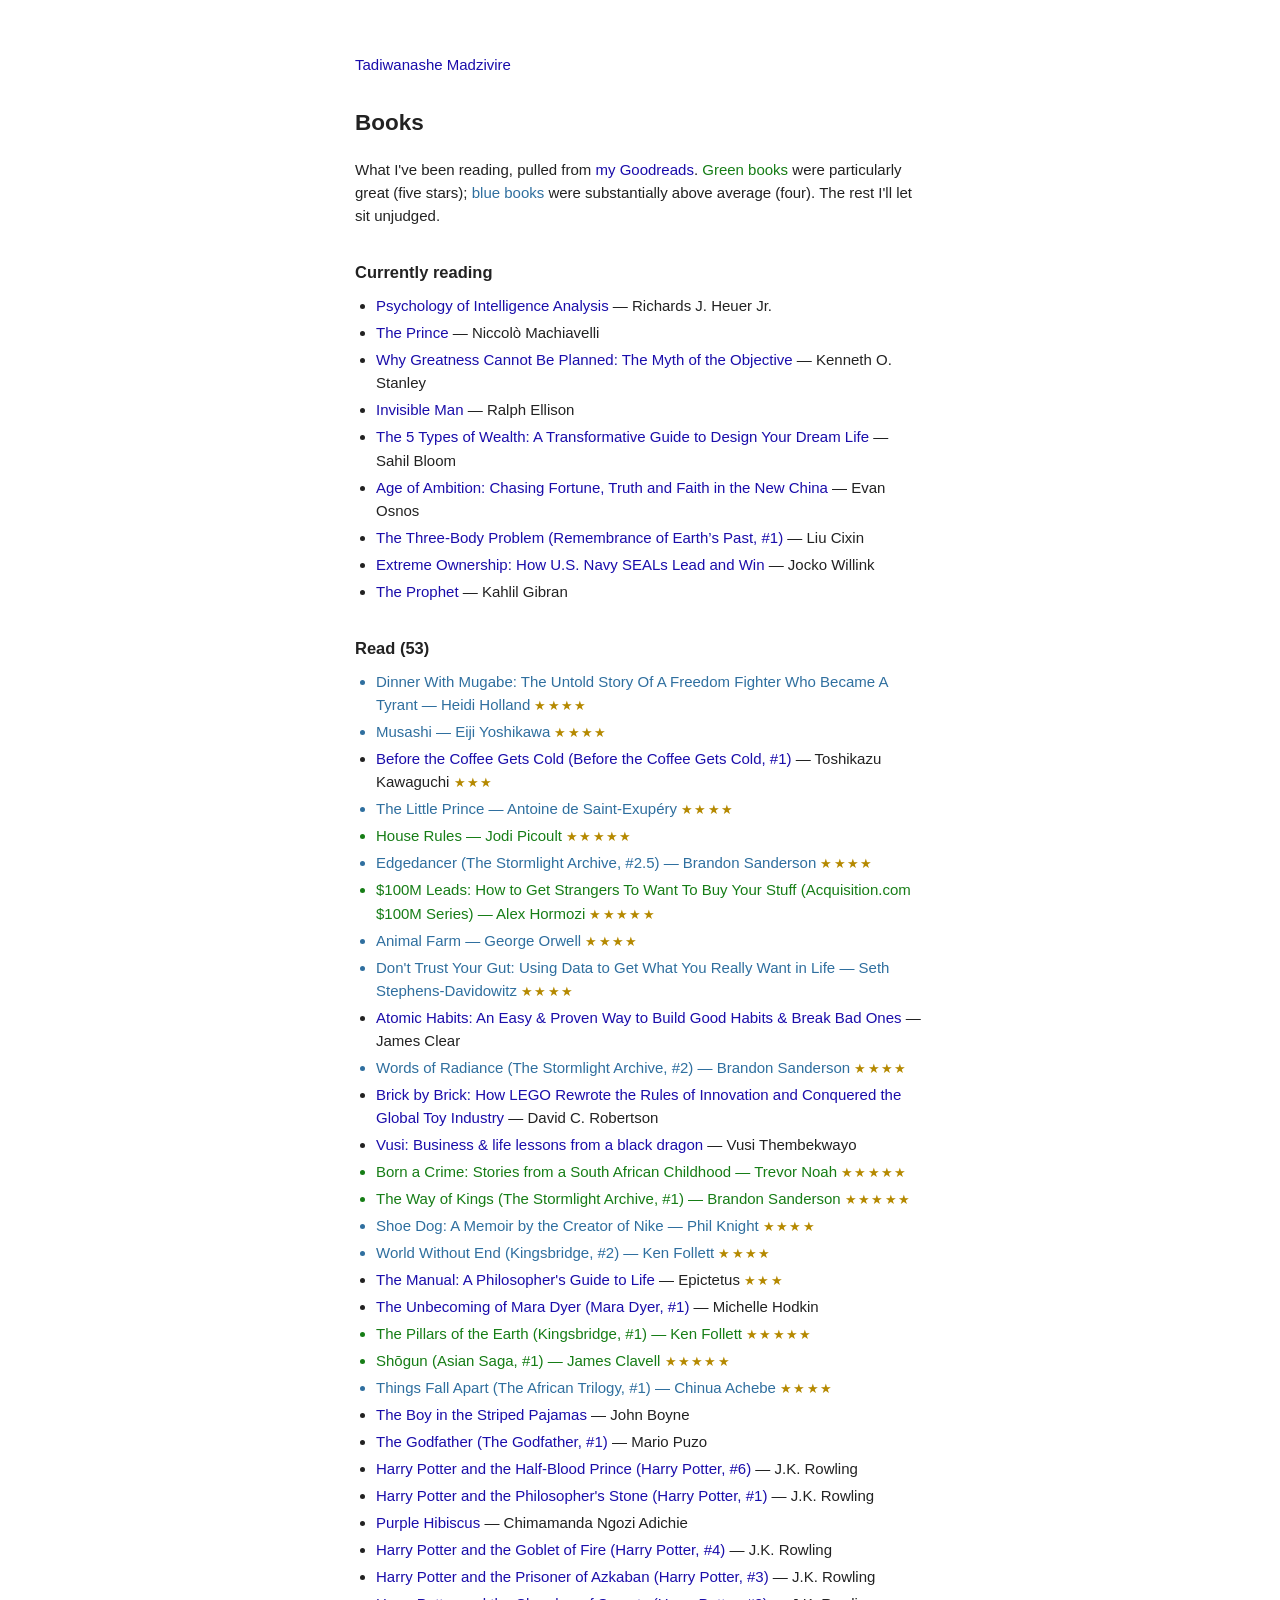
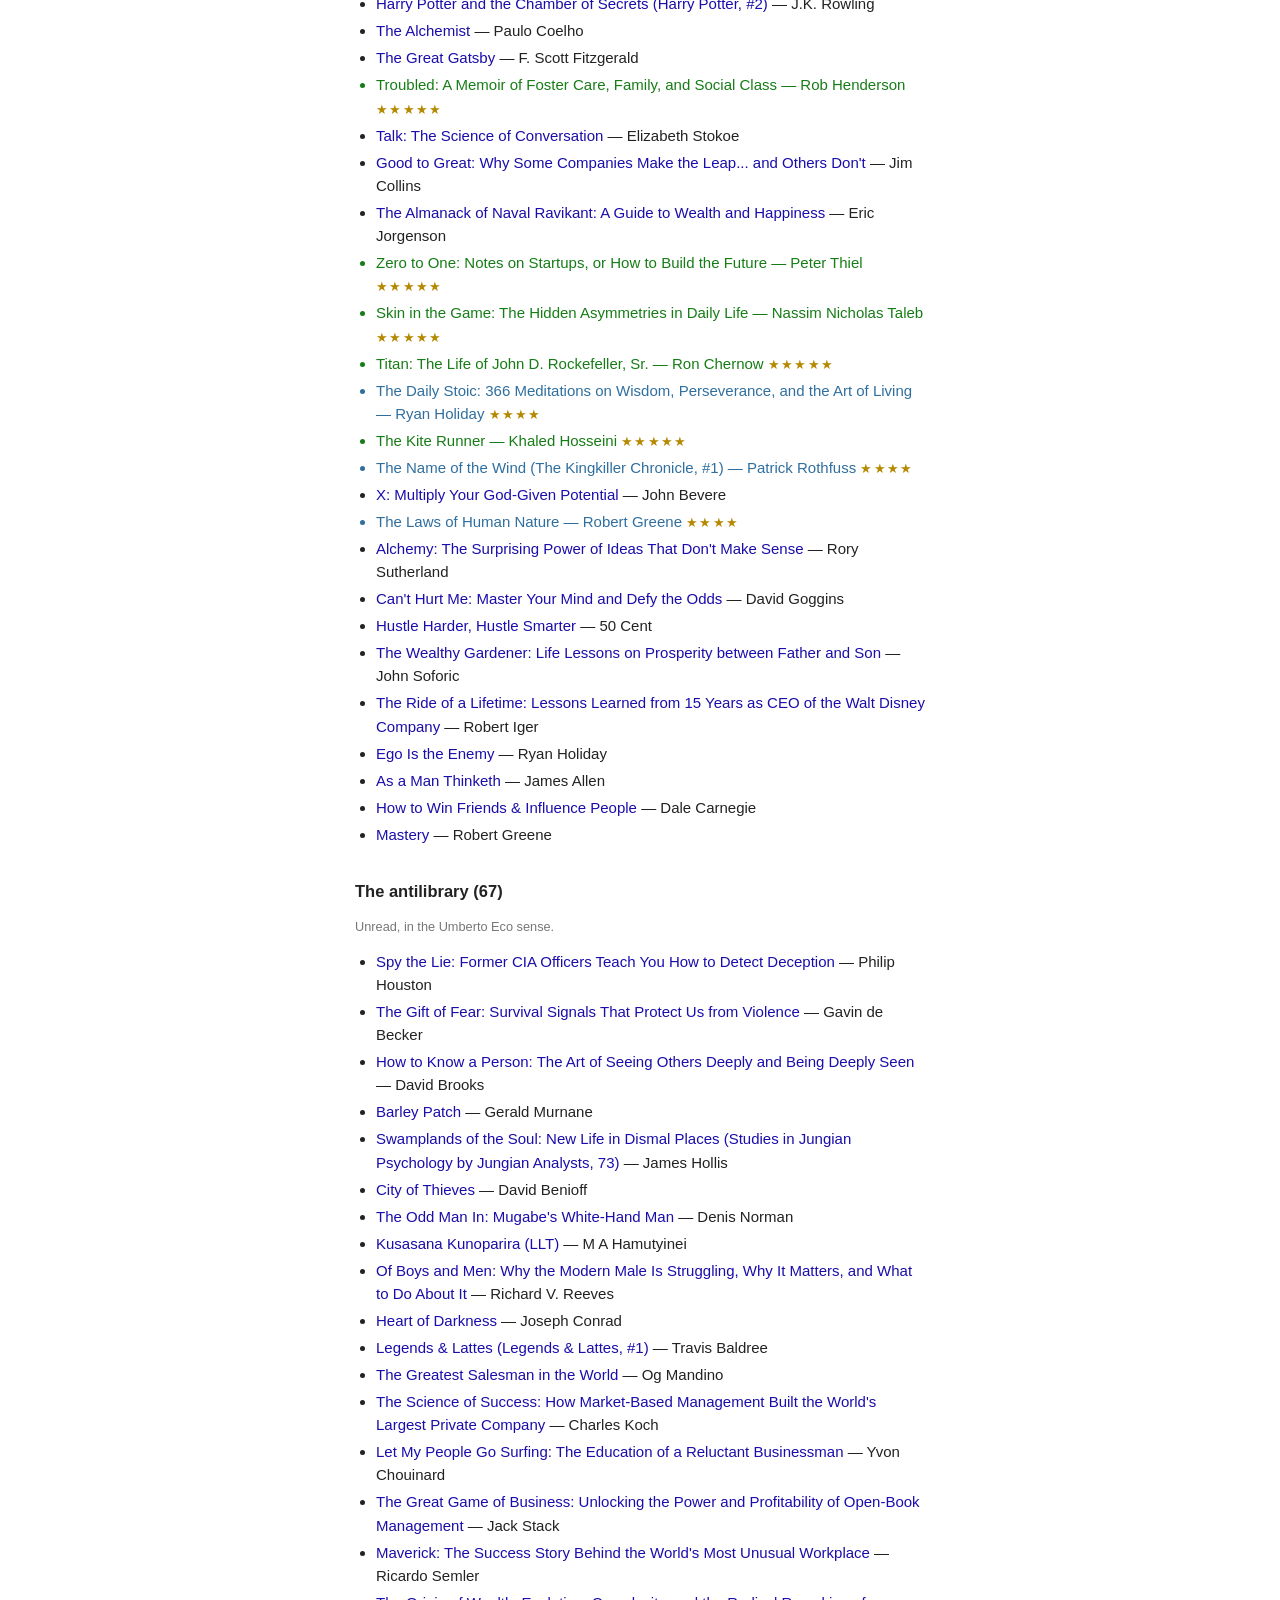
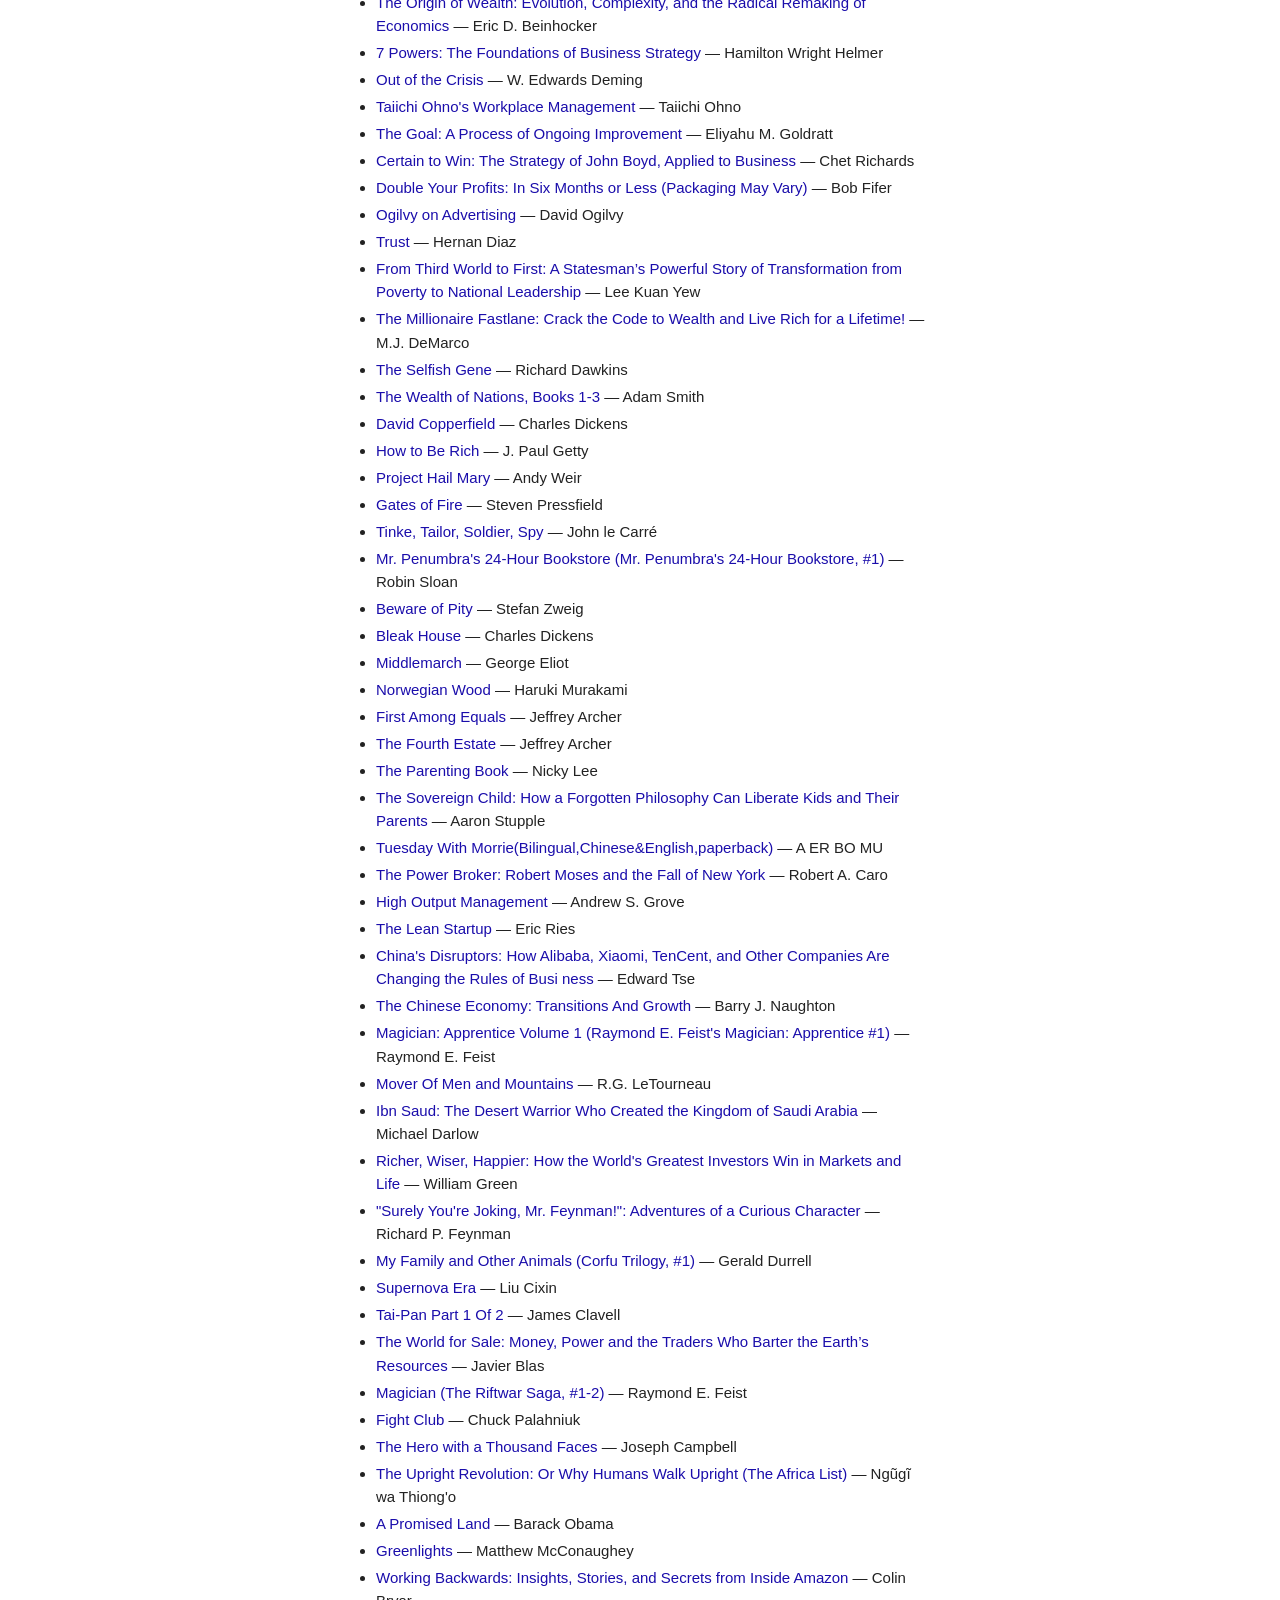
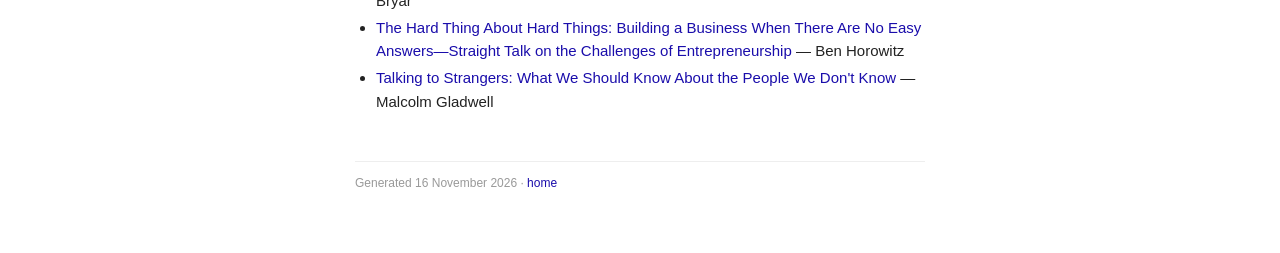
==== commit 067df428: "Sync books and writing (2026-11-16)" ====
--- a/books.html
+++ b/books.html
@@ -160,7 +160,7 @@
   <li><a href="https://www.goodreads.com/review/show/3719908522">Talking to Strangers: What We Should Know About the People We Don&#x27;t Know</a> — Malcolm Gladwell</li>
 </ul>
 
-<footer>Generated 12 November 2026 ·
+<footer>Generated 16 November 2026 ·
 <a href="index.html">home</a></footer>
 
 </body>
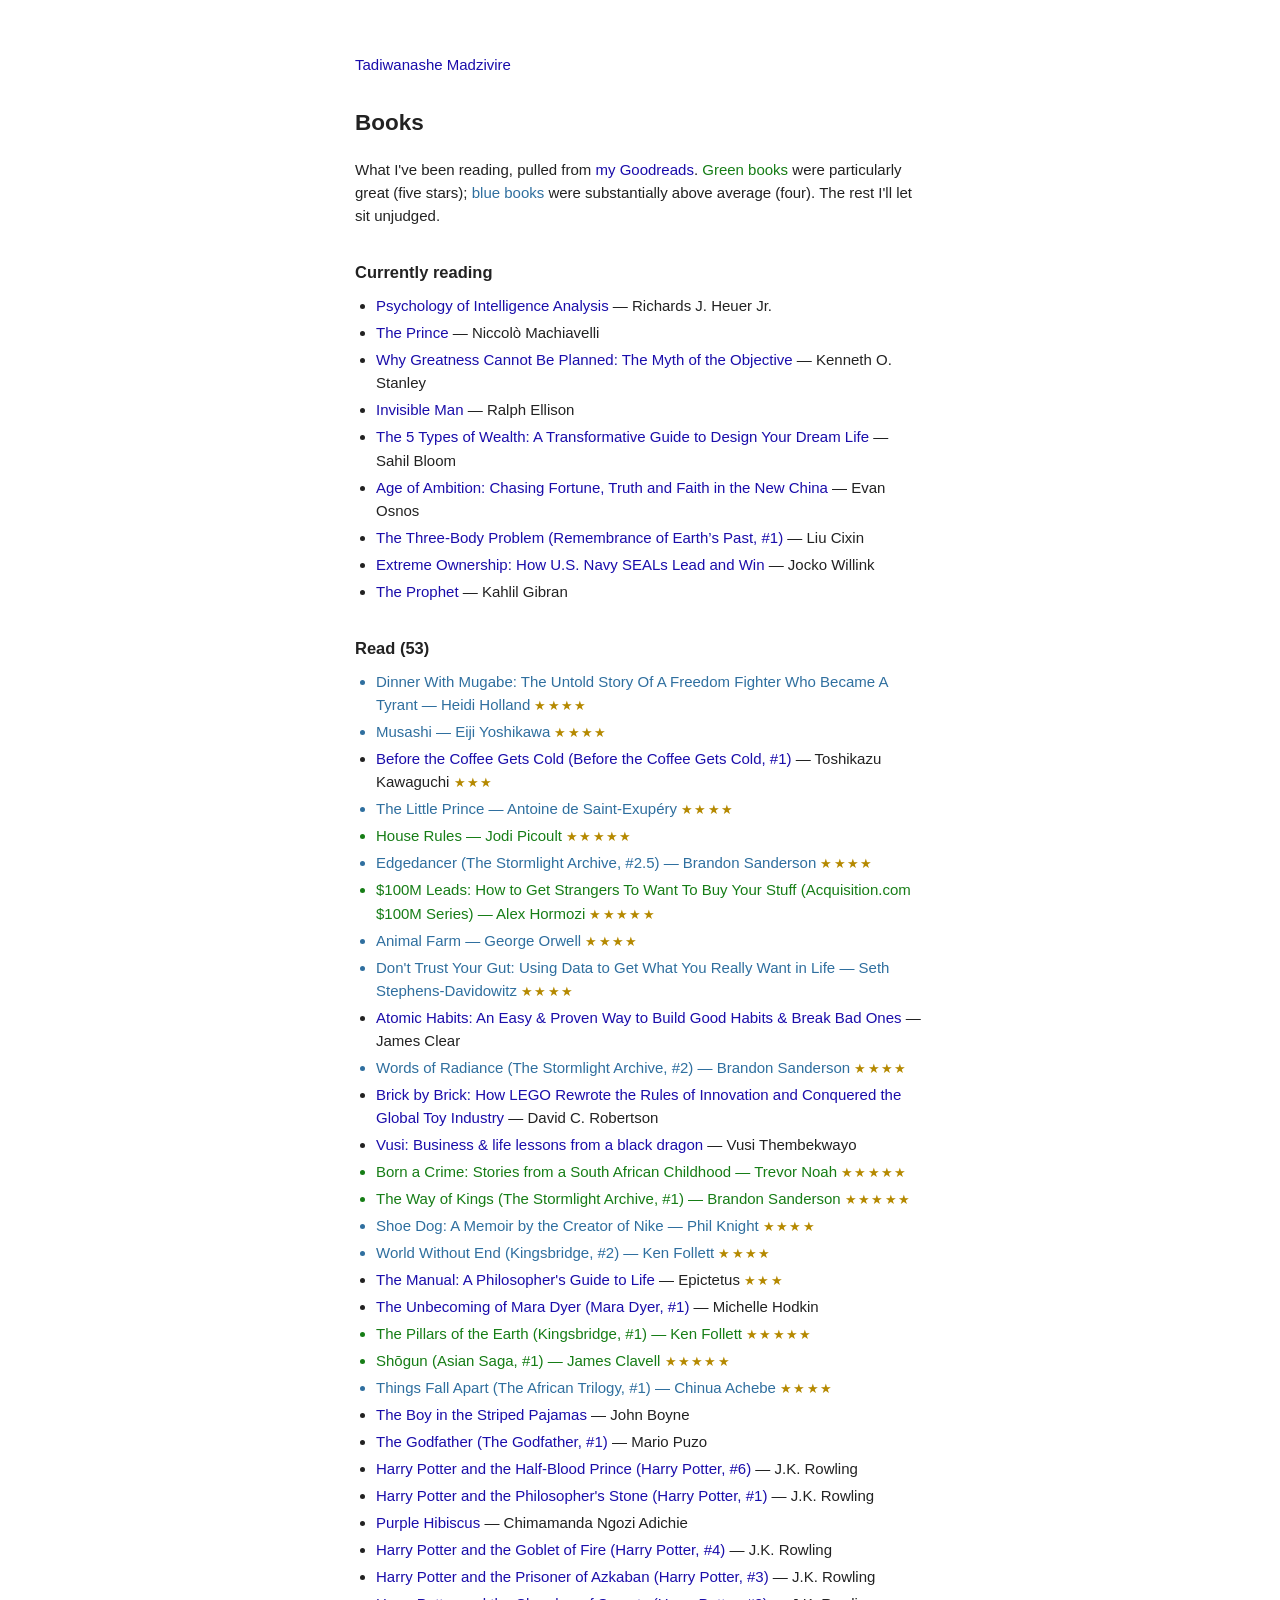
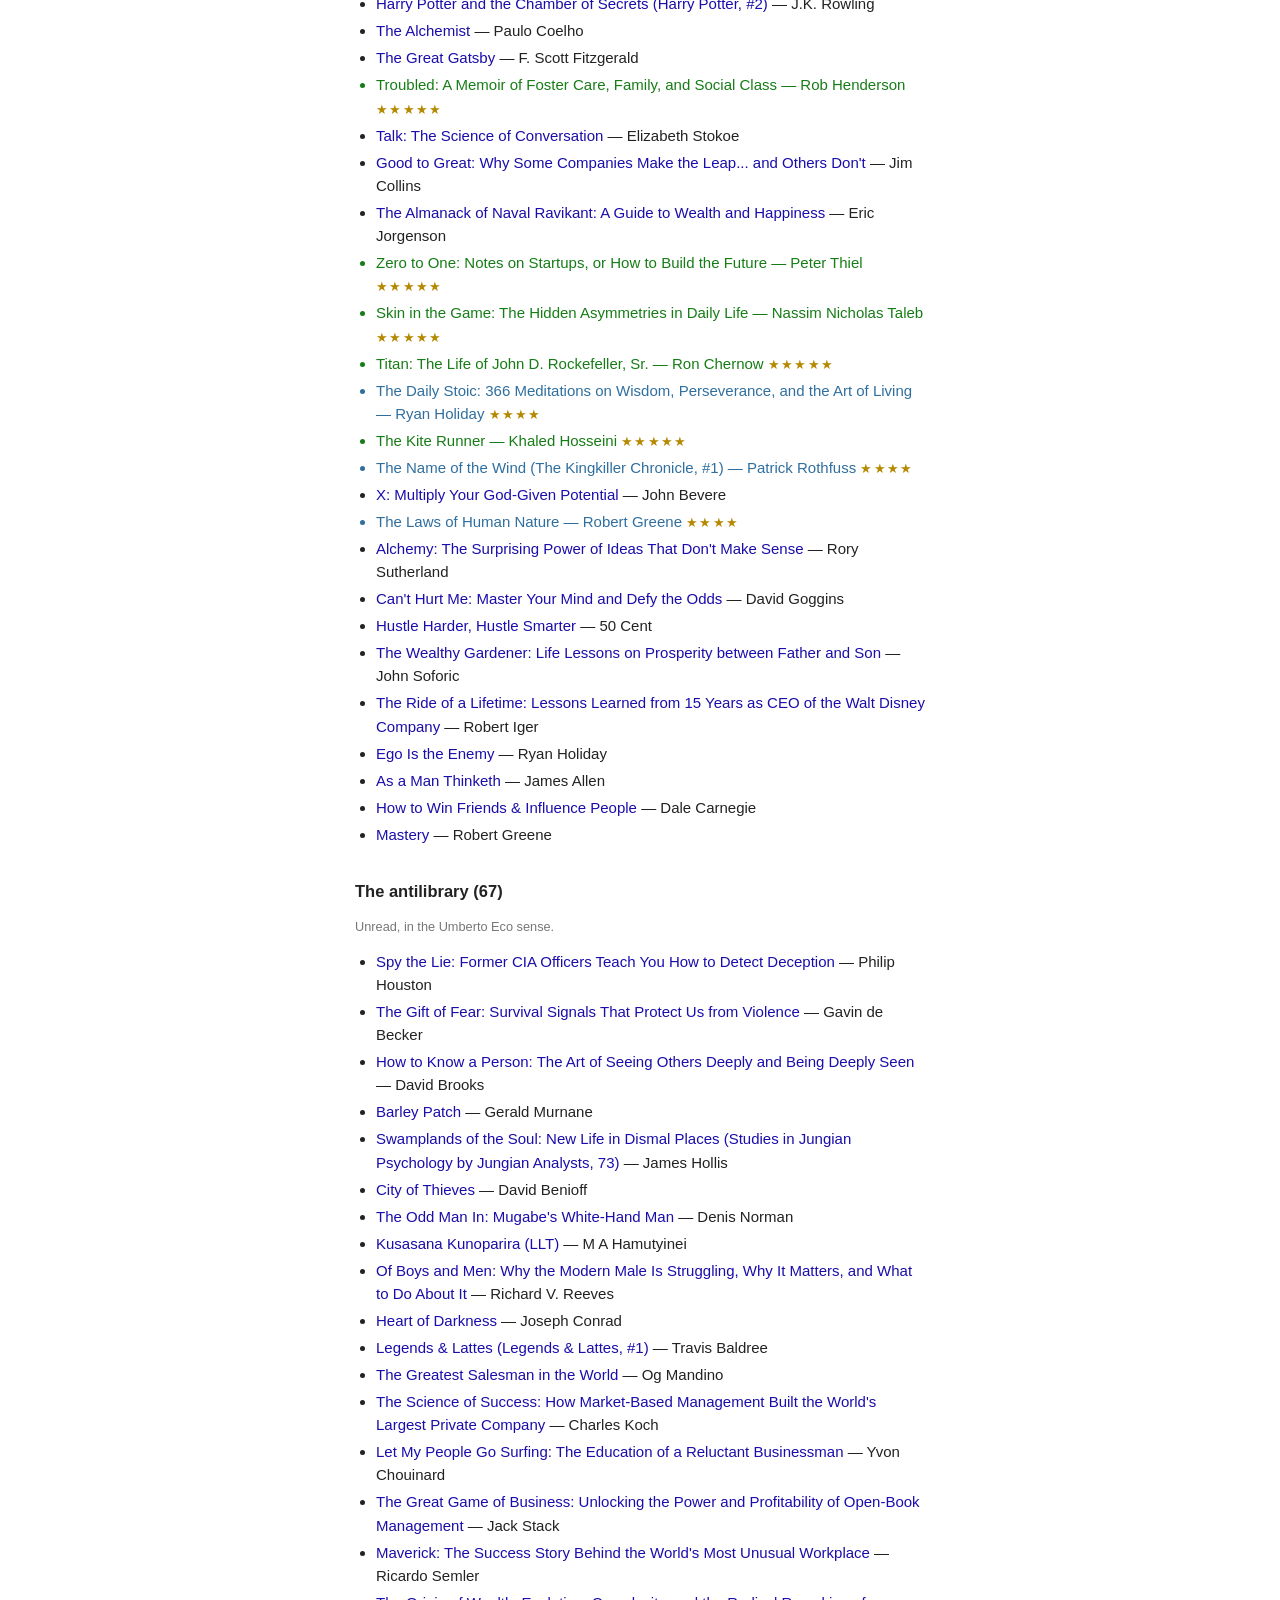
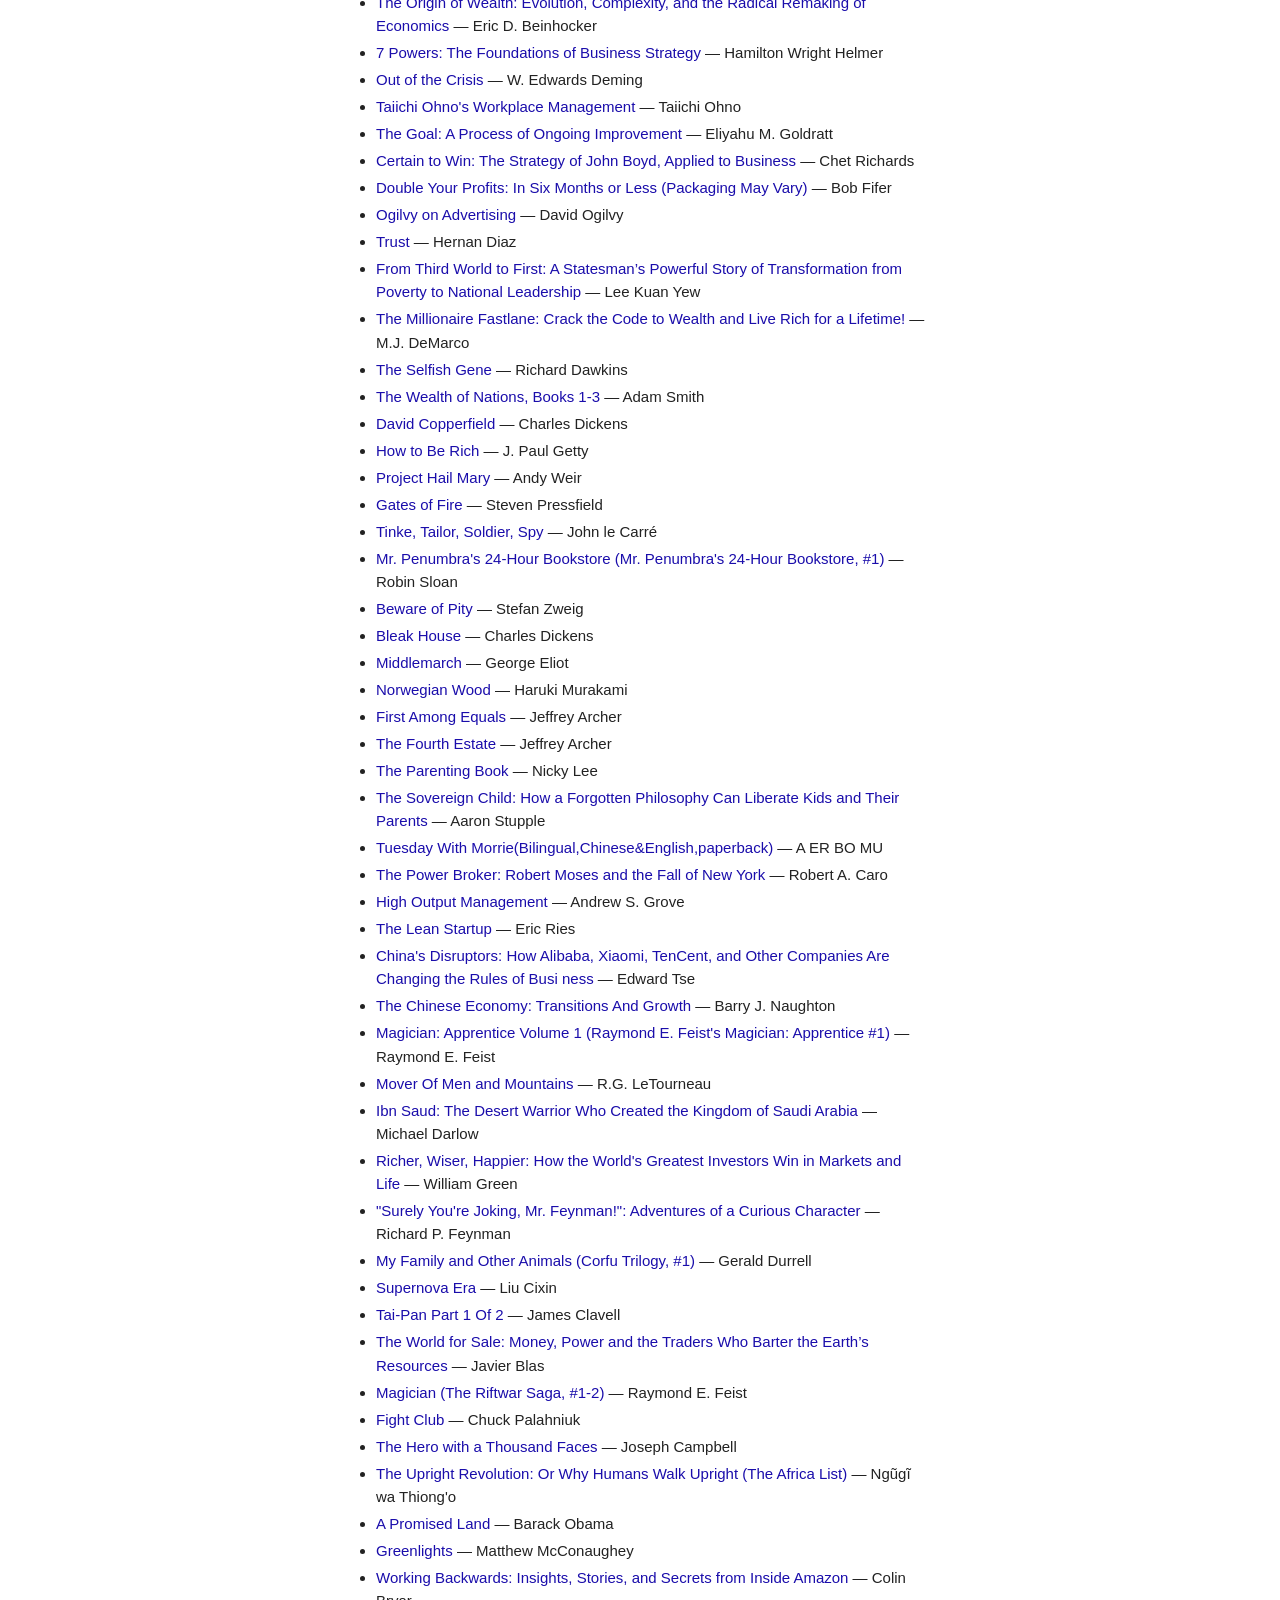
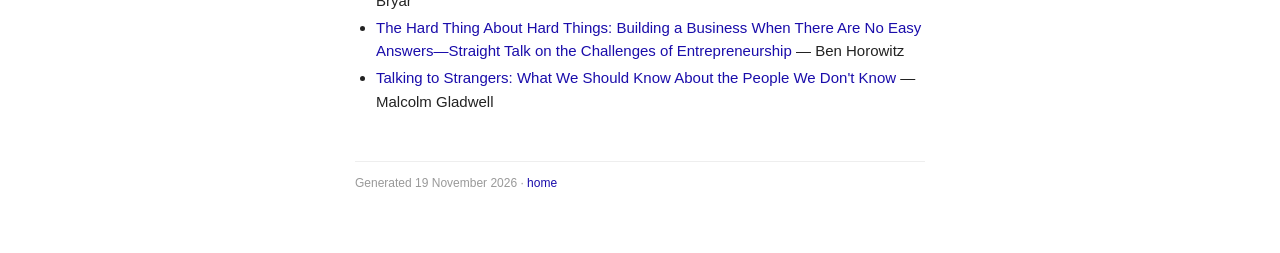
==== commit c1f5154e: "Sync books and writing (2026-11-19)" ====
--- a/books.html
+++ b/books.html
@@ -160,7 +160,7 @@
   <li><a href="https://www.goodreads.com/review/show/3719908522">Talking to Strangers: What We Should Know About the People We Don&#x27;t Know</a> — Malcolm Gladwell</li>
 </ul>
 
-<footer>Generated 16 November 2026 ·
+<footer>Generated 19 November 2026 ·
 <a href="index.html">home</a></footer>
 
 </body>
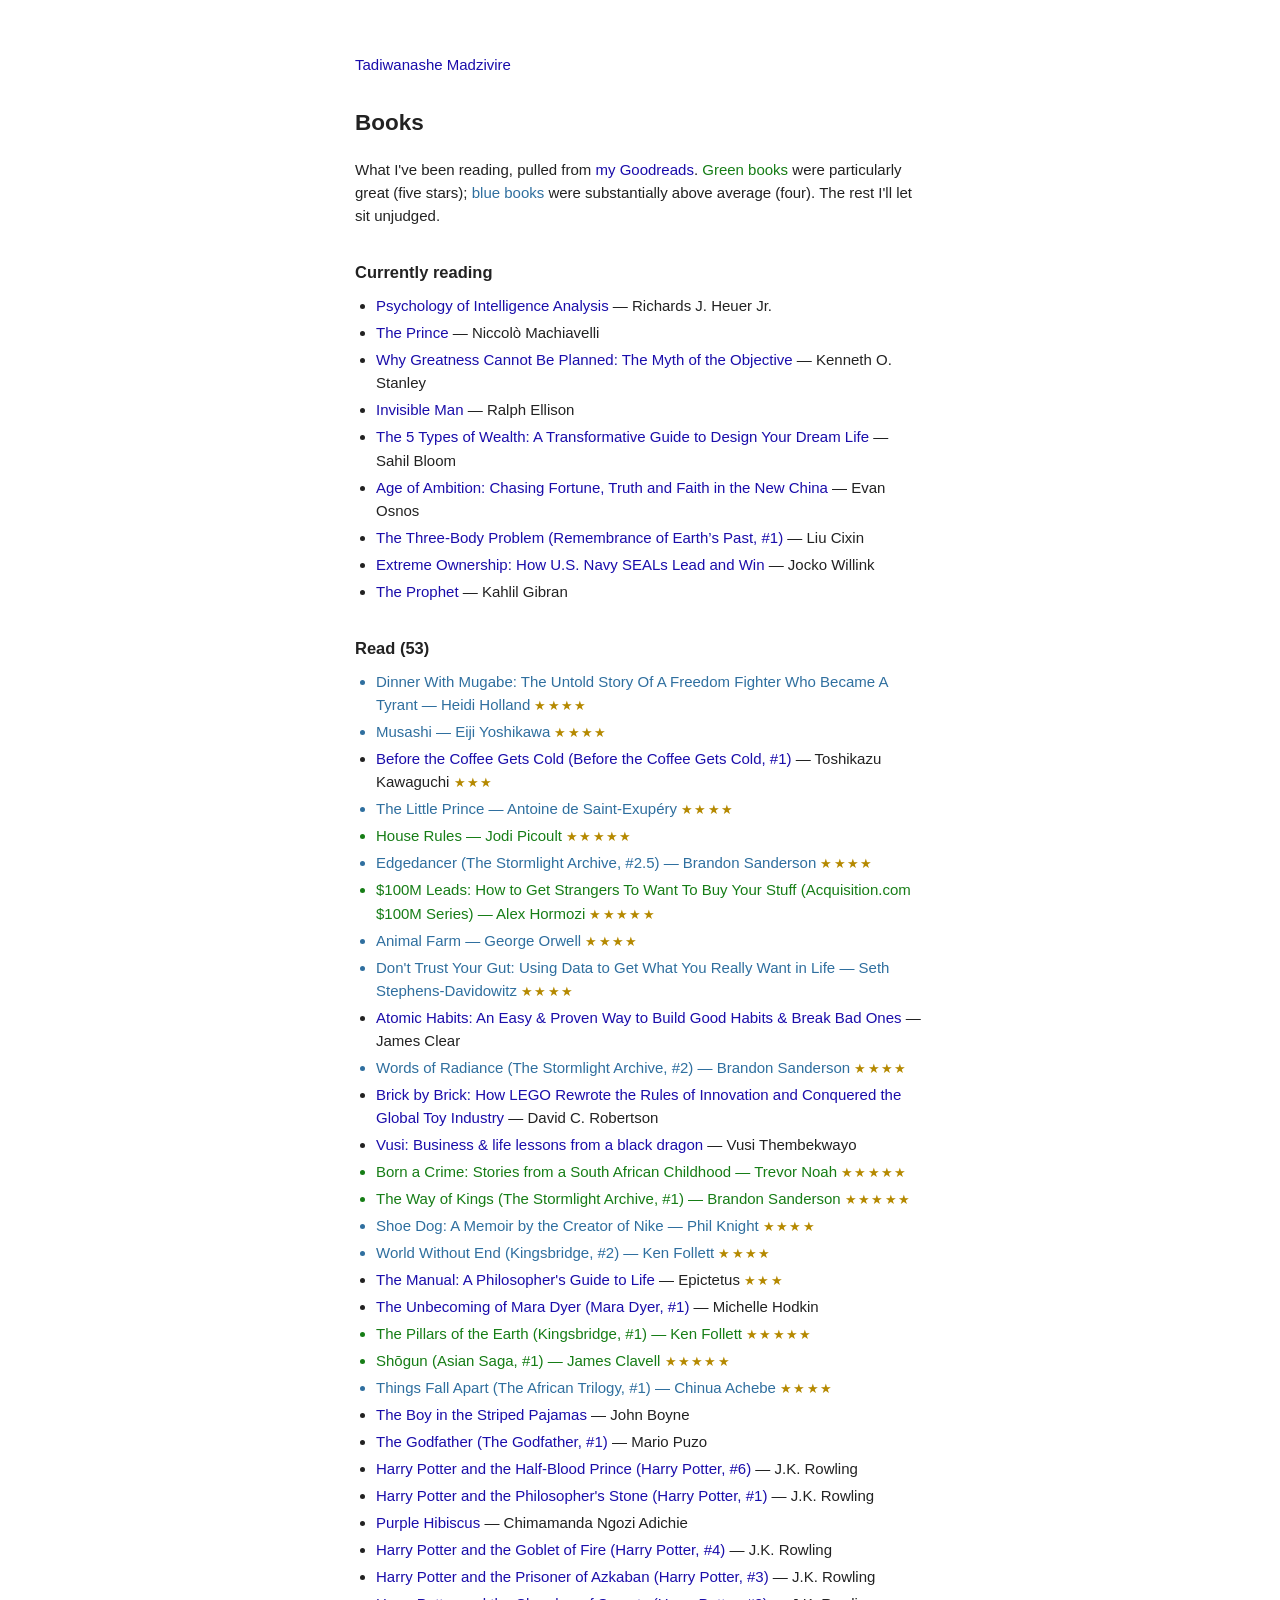
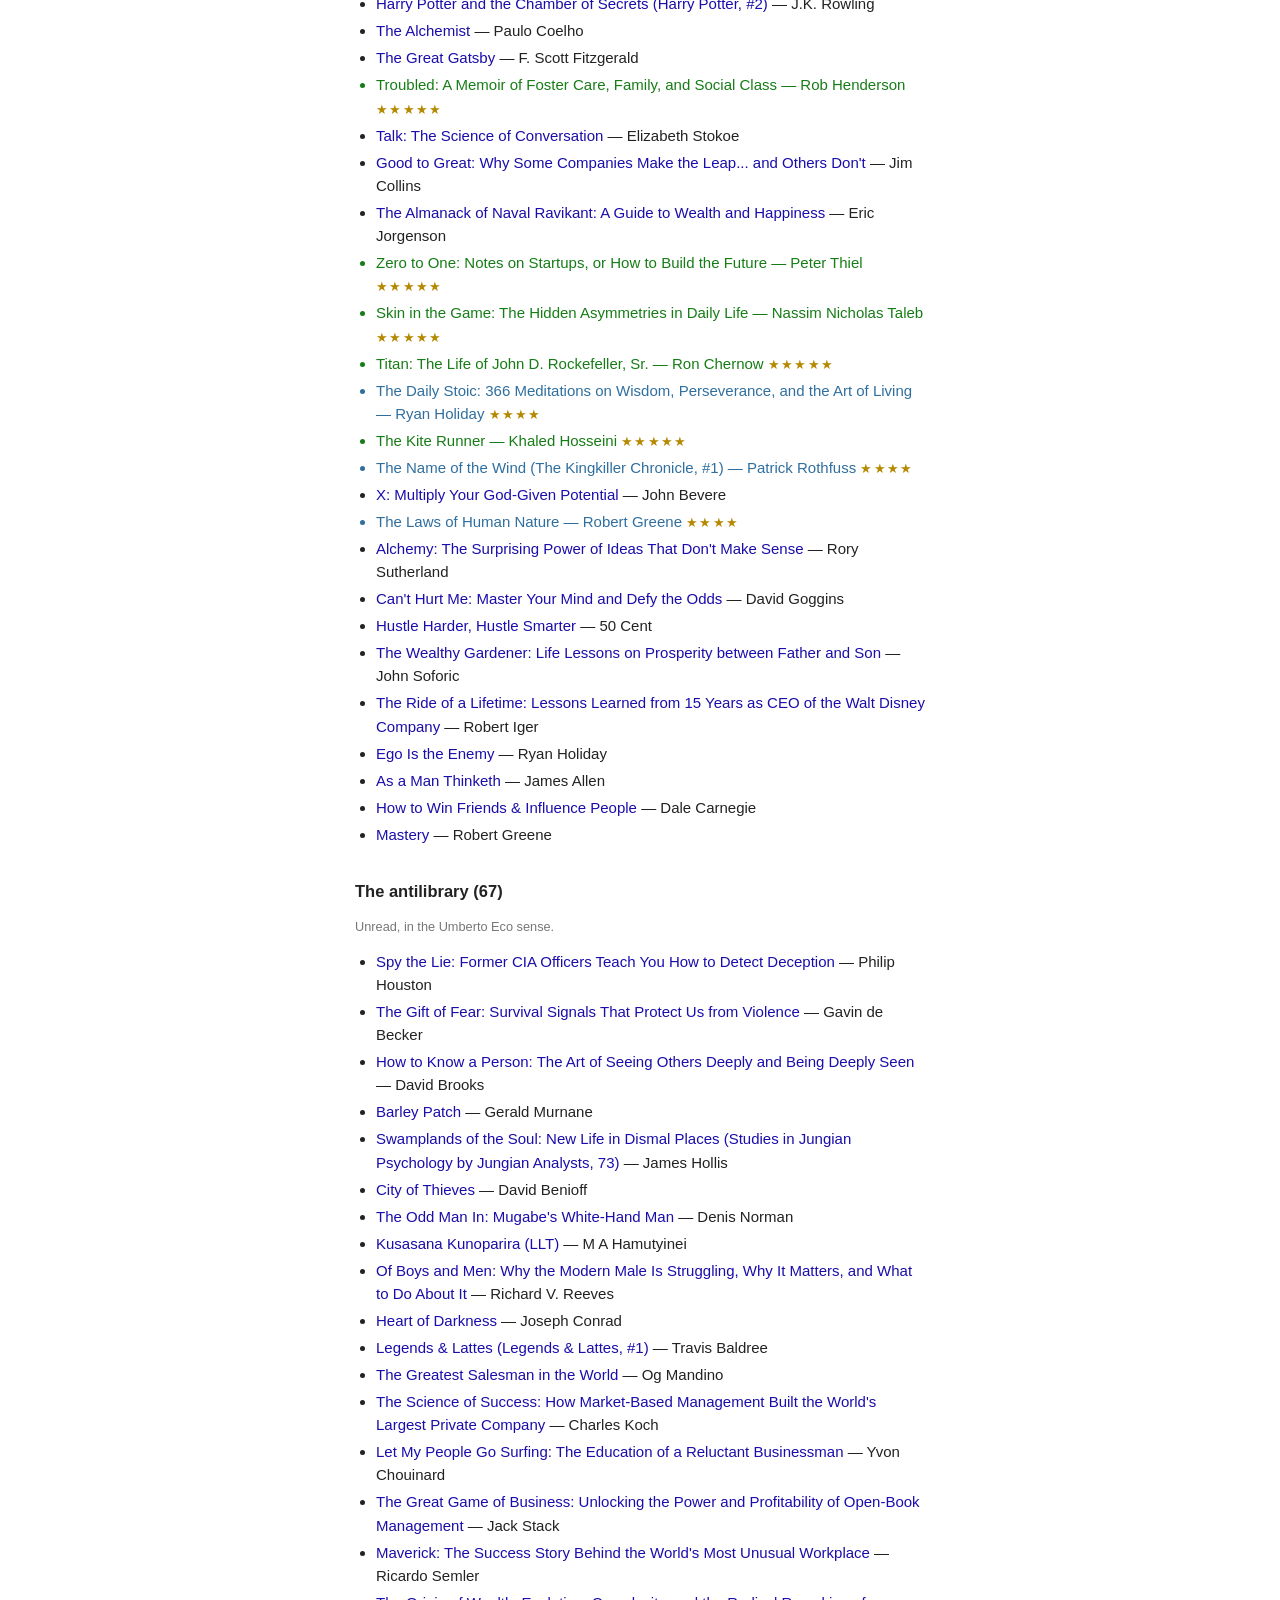
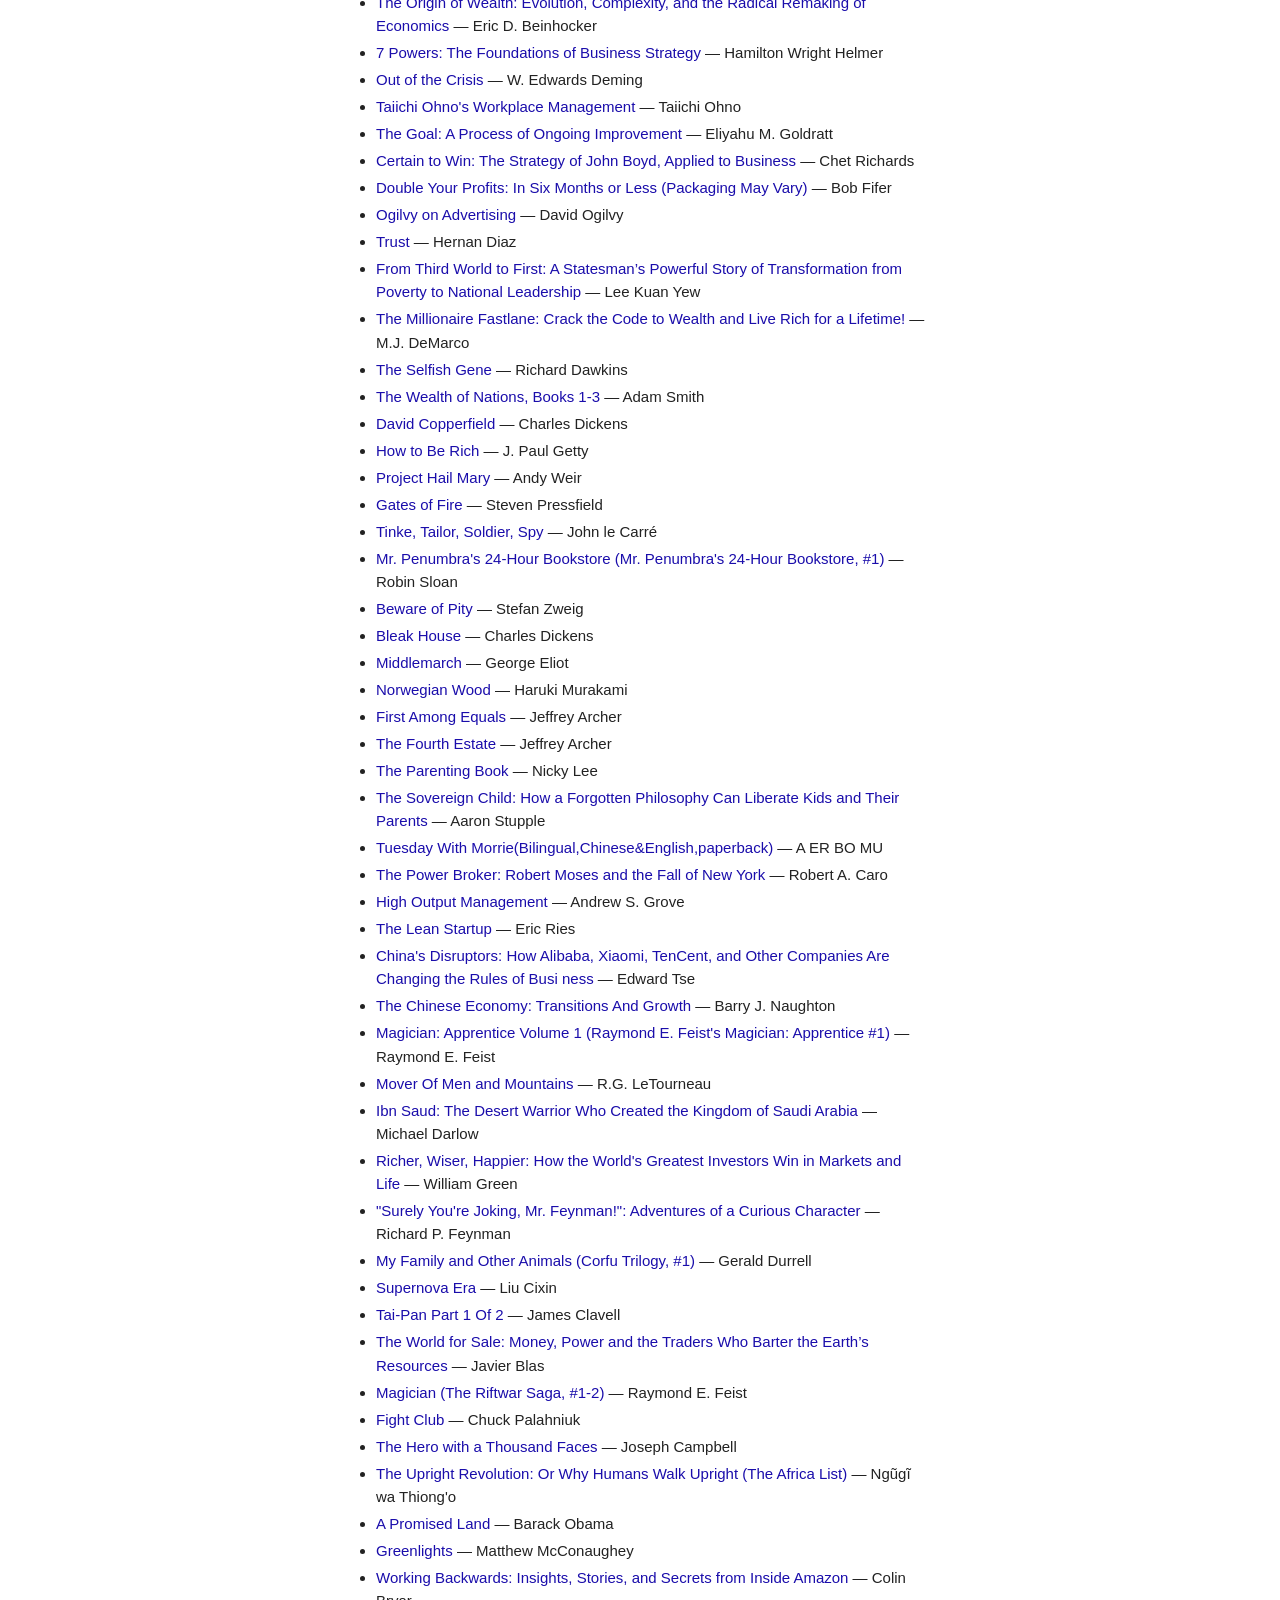
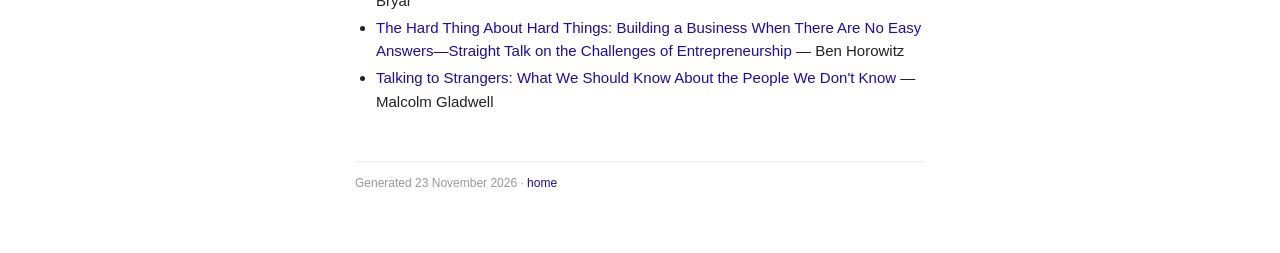
==== commit a8182221: "Sync books and writing (2026-11-23)" ====
--- a/books.html
+++ b/books.html
@@ -160,7 +160,7 @@
   <li><a href="https://www.goodreads.com/review/show/3719908522">Talking to Strangers: What We Should Know About the People We Don&#x27;t Know</a> — Malcolm Gladwell</li>
 </ul>
 
-<footer>Generated 19 November 2026 ·
+<footer>Generated 23 November 2026 ·
 <a href="index.html">home</a></footer>
 
 </body>
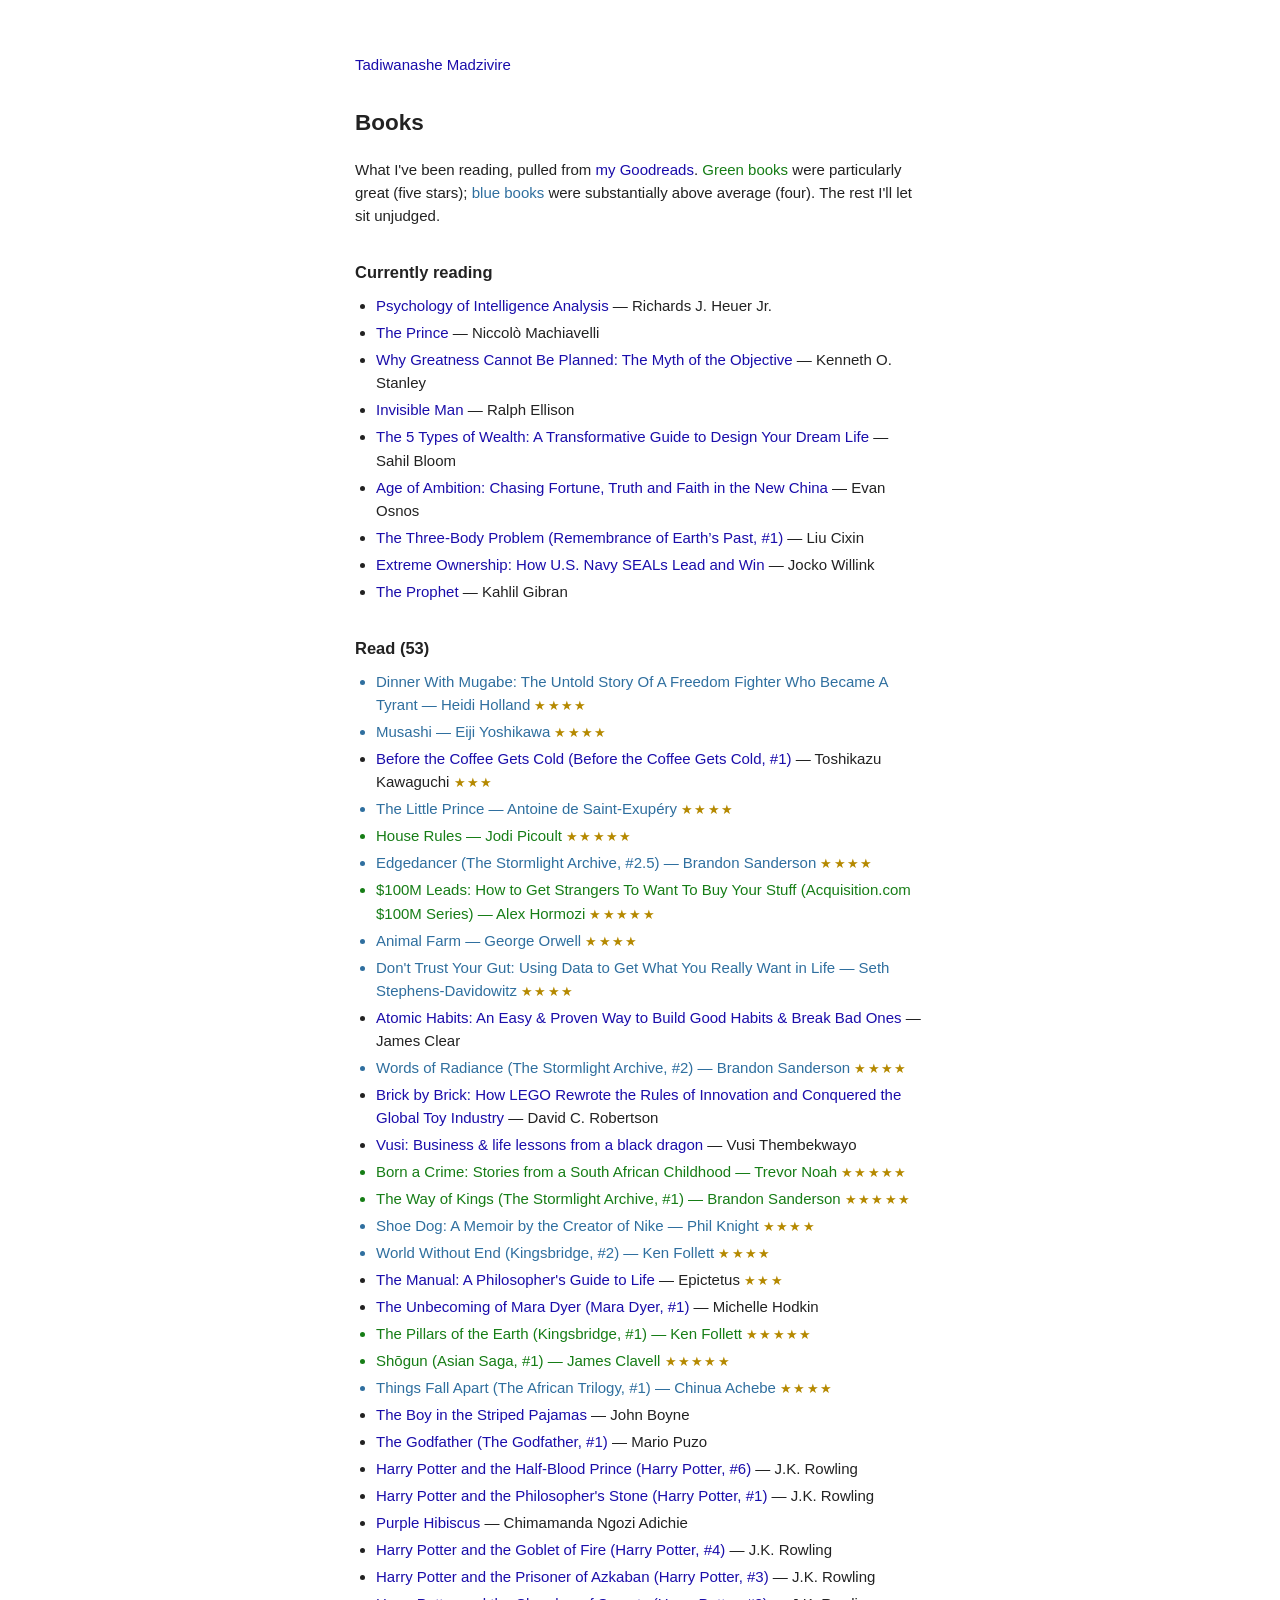
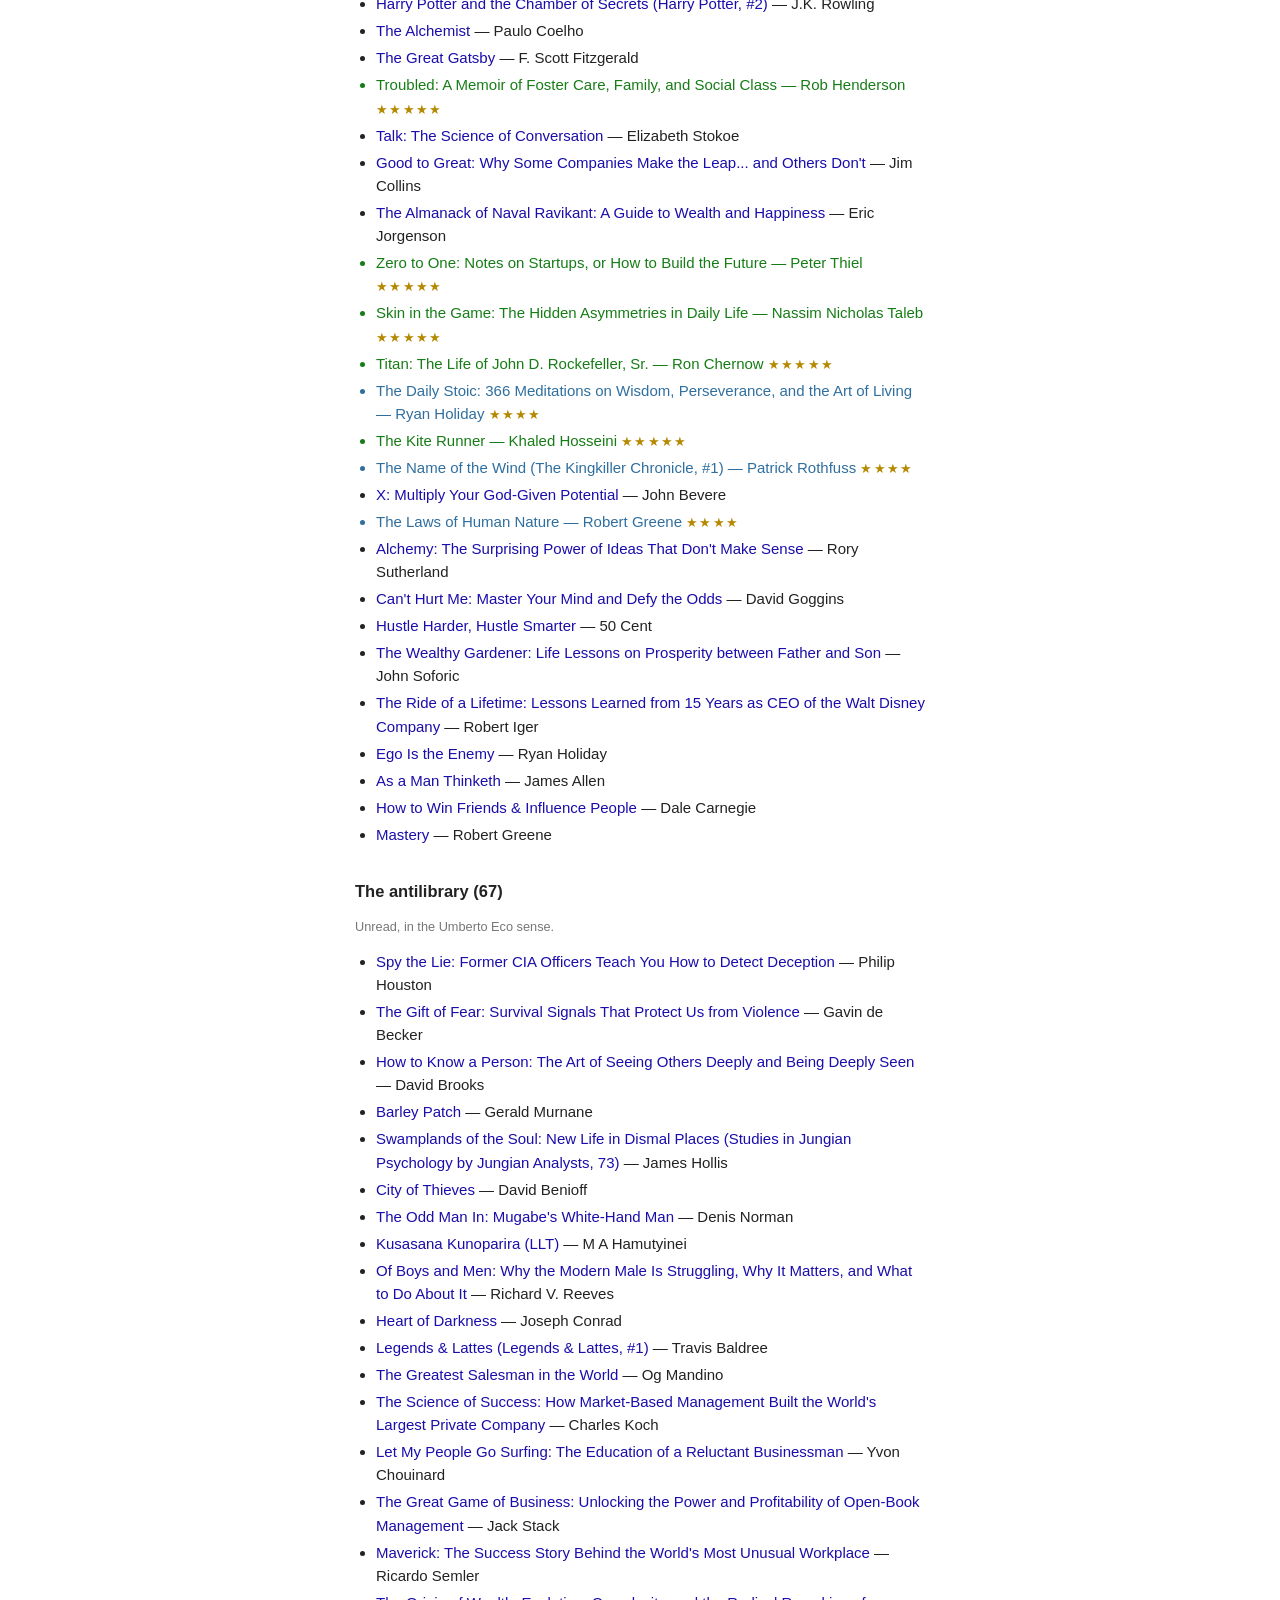
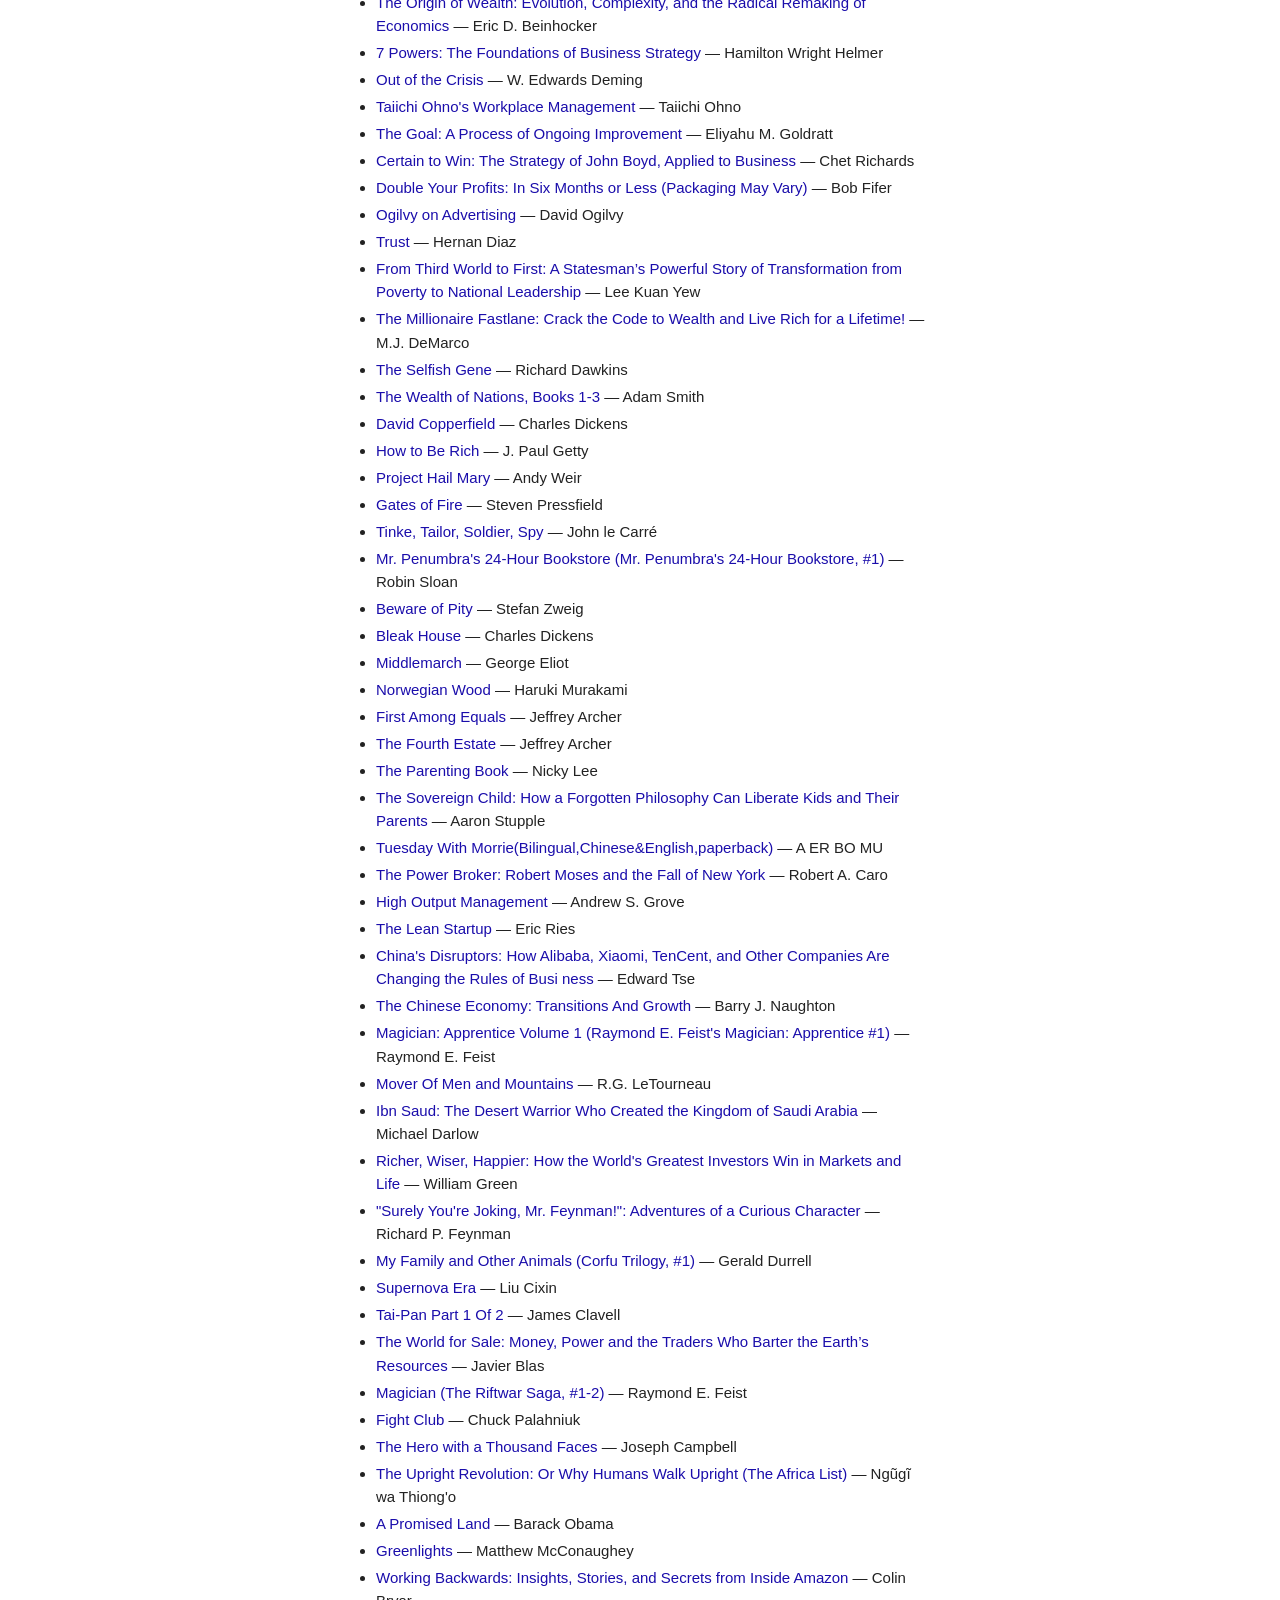
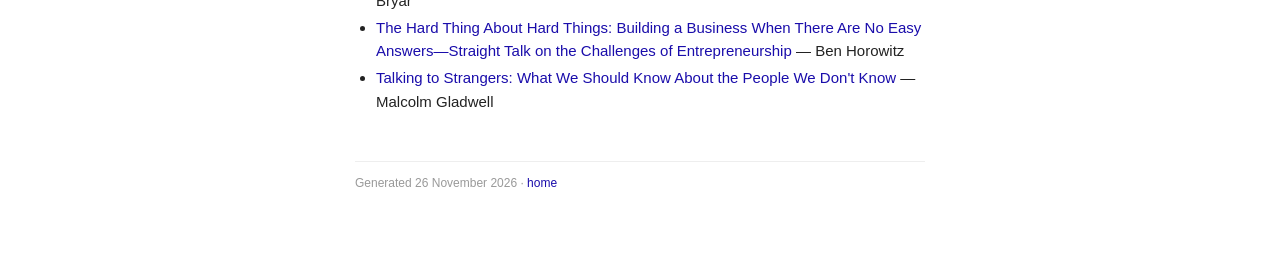
==== commit c92d9fb5: "Sync books and writing (2026-11-26)" ====
--- a/books.html
+++ b/books.html
@@ -160,7 +160,7 @@
   <li><a href="https://www.goodreads.com/review/show/3719908522">Talking to Strangers: What We Should Know About the People We Don&#x27;t Know</a> — Malcolm Gladwell</li>
 </ul>
 
-<footer>Generated 23 November 2026 ·
+<footer>Generated 26 November 2026 ·
 <a href="index.html">home</a></footer>
 
 </body>
